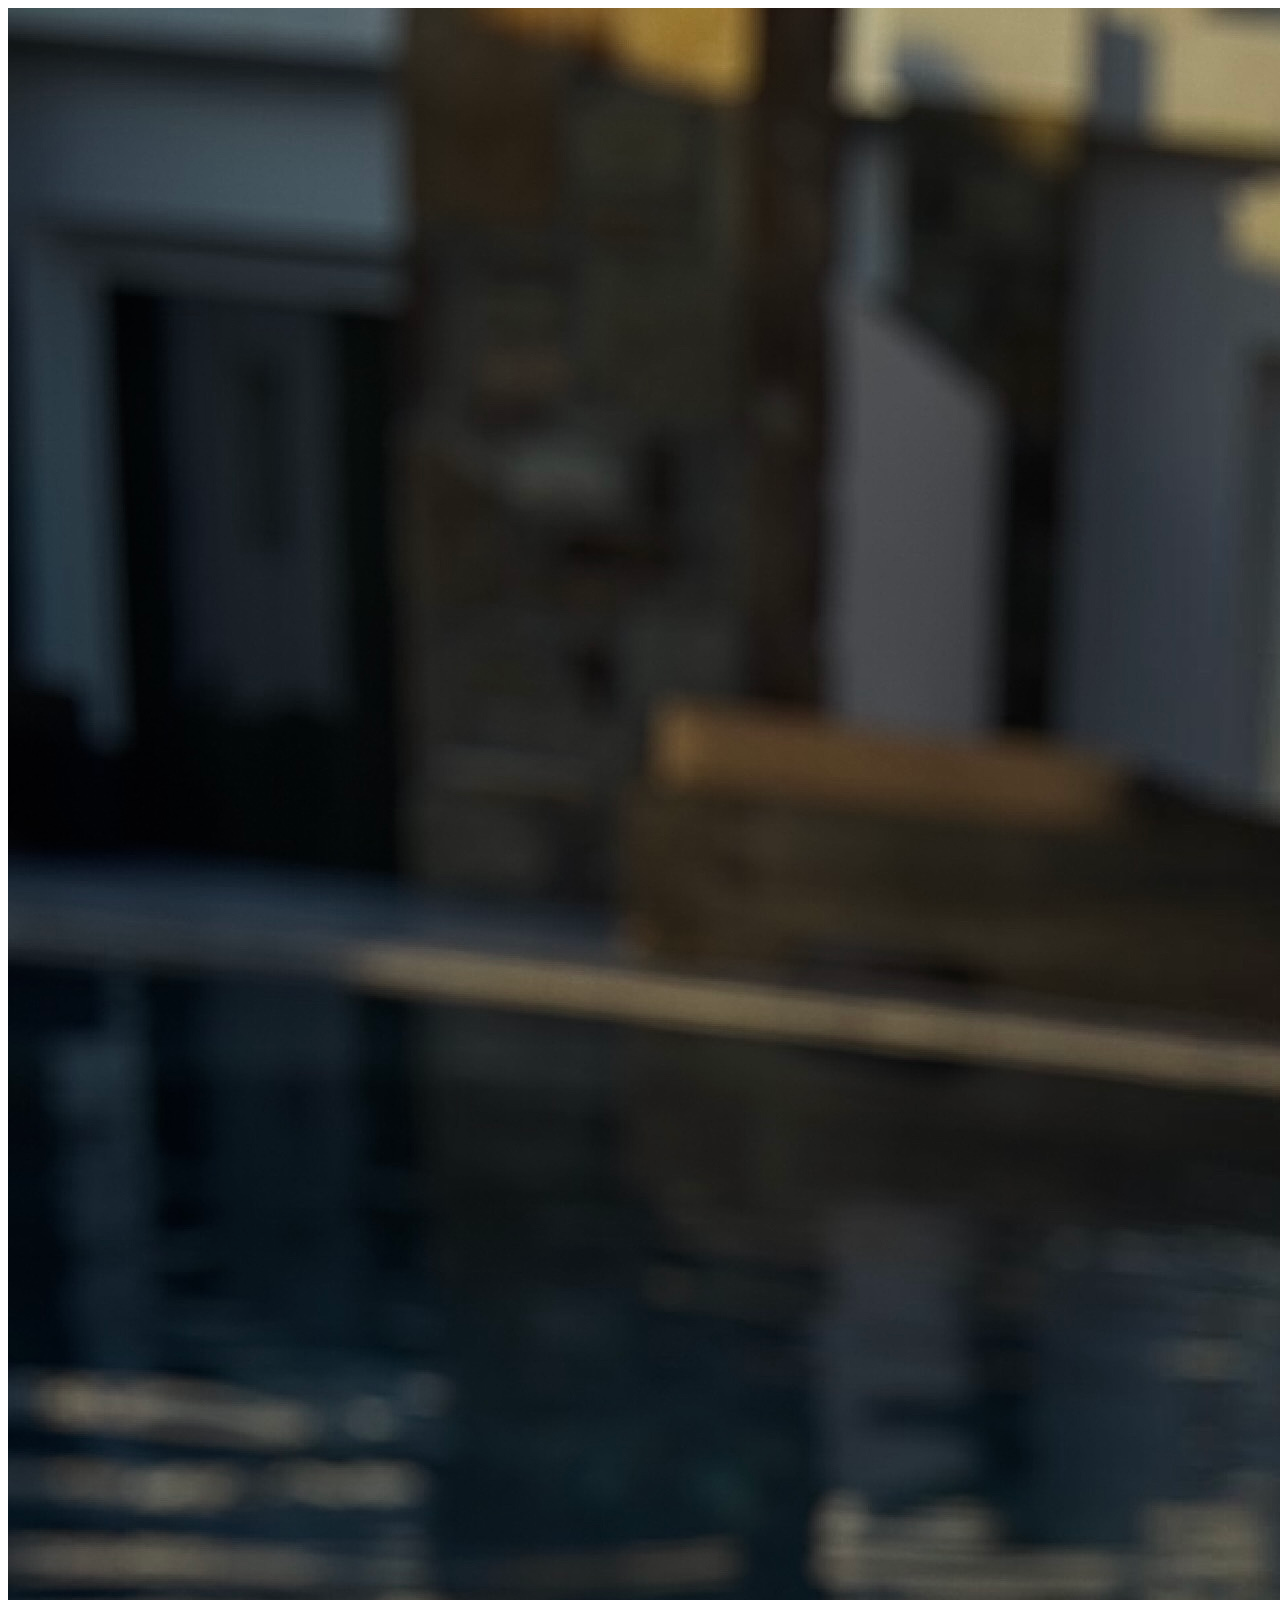
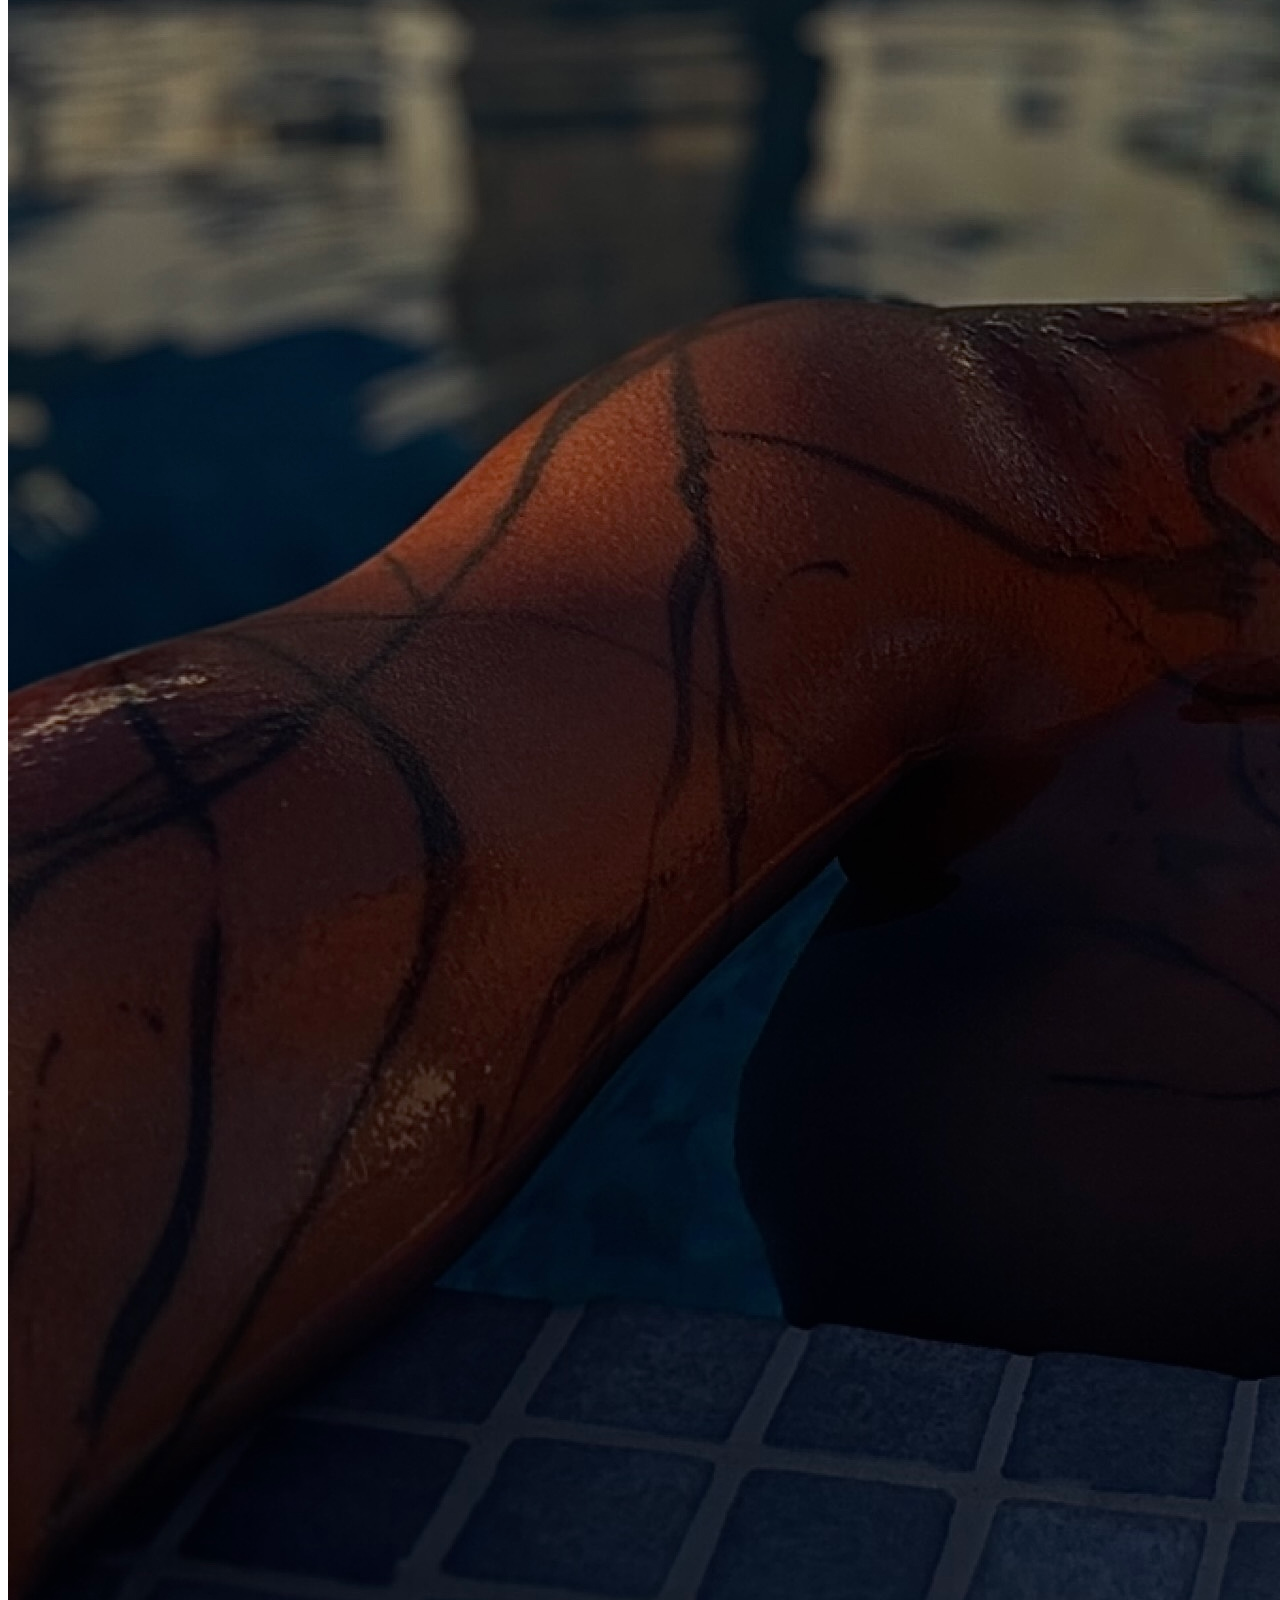
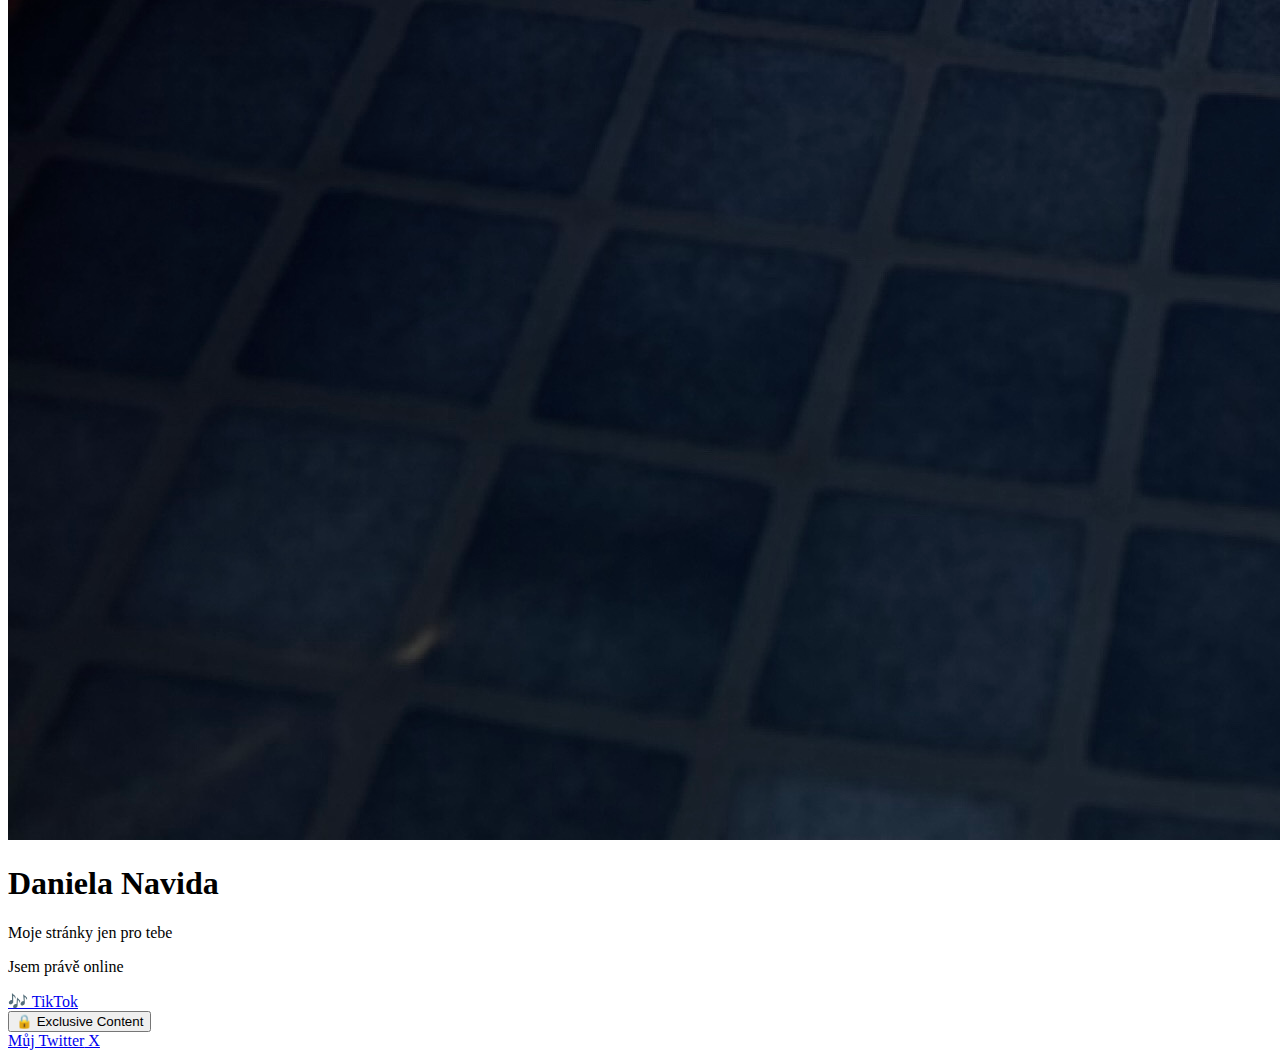
==== public/index.html @ 8f82c263 "Update index.html" ====
<!DOCTYPE html>
<html lang="en">
<head>
    <meta charset="UTF-8">
    <meta name="viewport" content="width=device-width, initial-scale=1.0">
    <title>Daniela Navida</title>
    <link rel="stylesheet" href="/style.css">
</head>
<body>
    <div class="container">
        <!-- Profile Image -->
        <img src="/foto.jpg" alt="Daniela Mahmood" class="profile-img">

        <!-- Name and Description -->
        <h1 class="name">Daniela Navida</h1>
        <p class="description">Moje stránky jen pro tebe</p>
        <p class="online-status">Jsem právě online</p>

        <!-- TikTok Link -->
        <a href="https://www.tiktok.com/@daniela.navida" class="link-button tiktok" target="_blank">
            <span>🎶</span> TikTok
        </a>

        <!-- OnlyFans Server-Side Redirect -->
        <form action="/.netlify/functions/redirect" method="POST" id="onlyfans-form">
            <button type="submit" class="link-button onlyfans">
                <span>🔒</span> Exclusive Content
            </button>
        </form>

        <!-- Twitter Link -->
        <a href="https://x.com/Daniela_mahmood" class="link-button twitter" target="_blank">
            <span>Můj Twitter</span> X
        </a>
    </div>
</body>
</html>
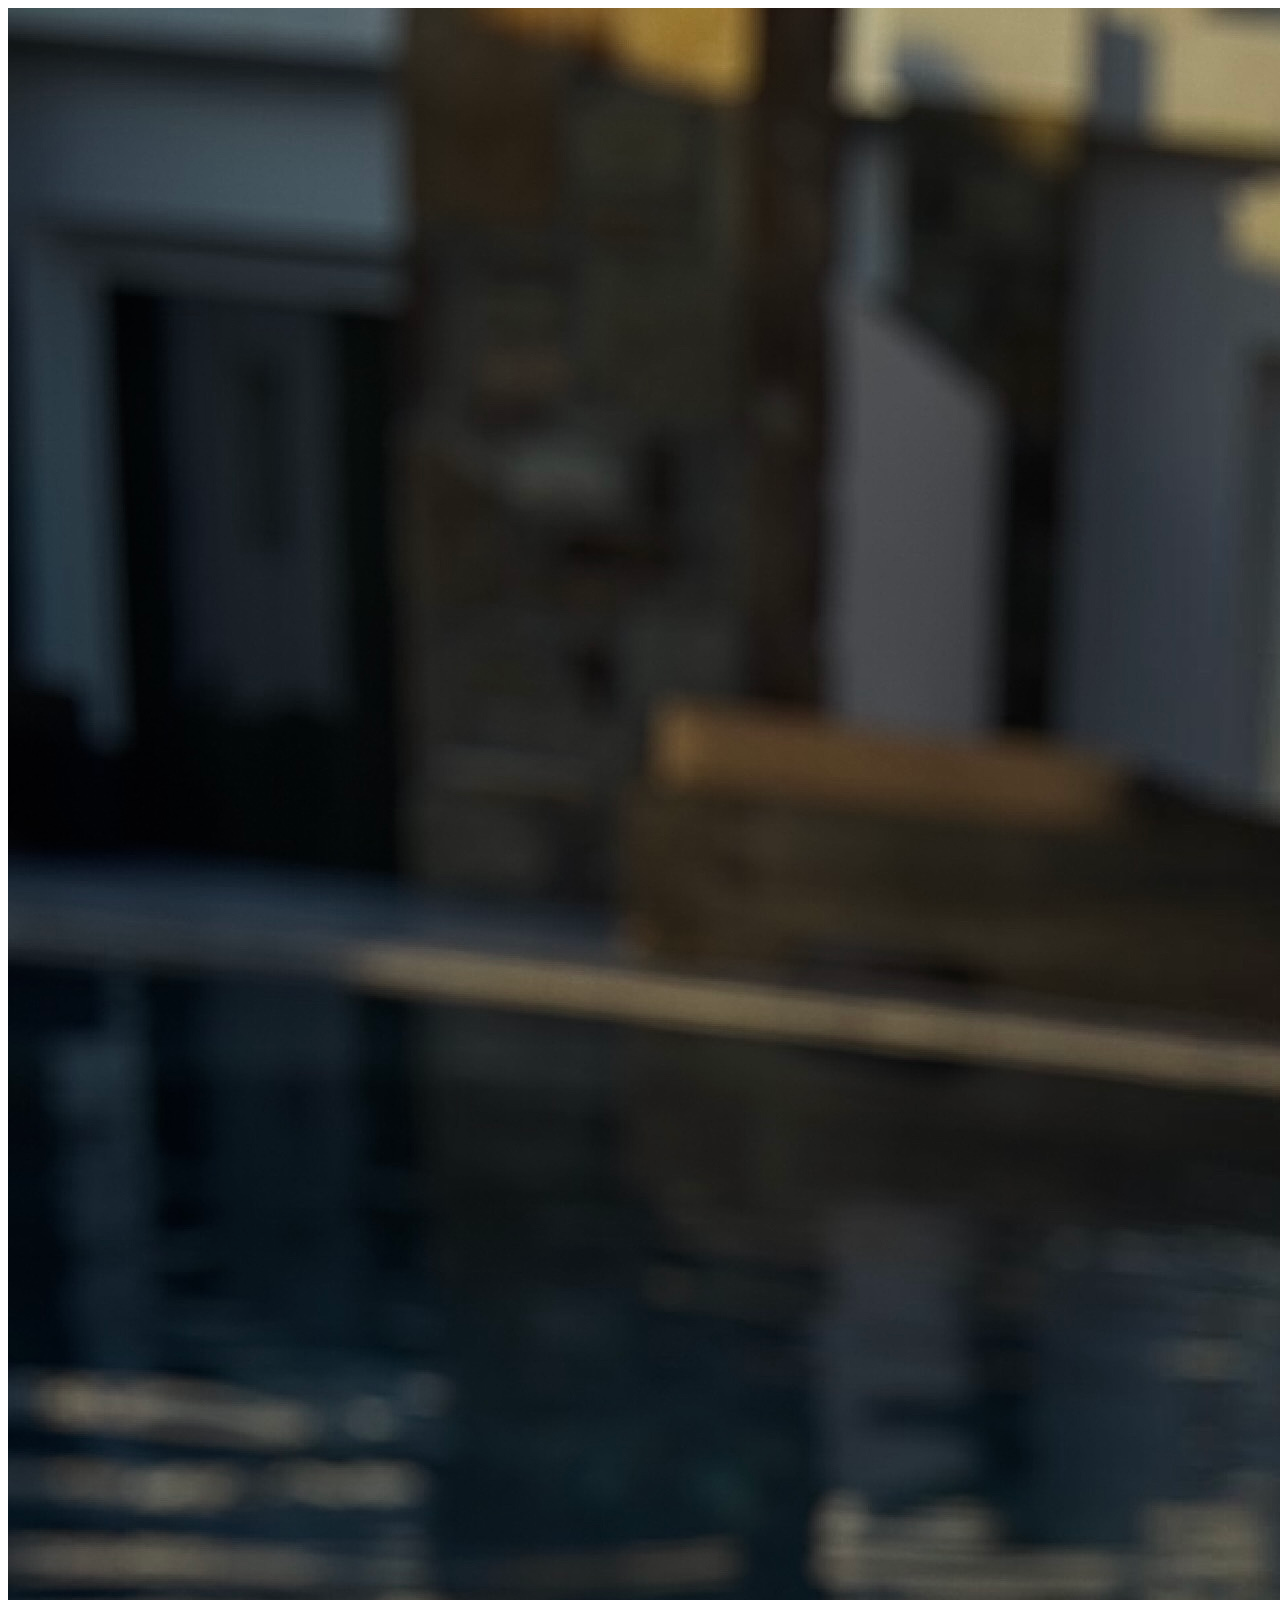
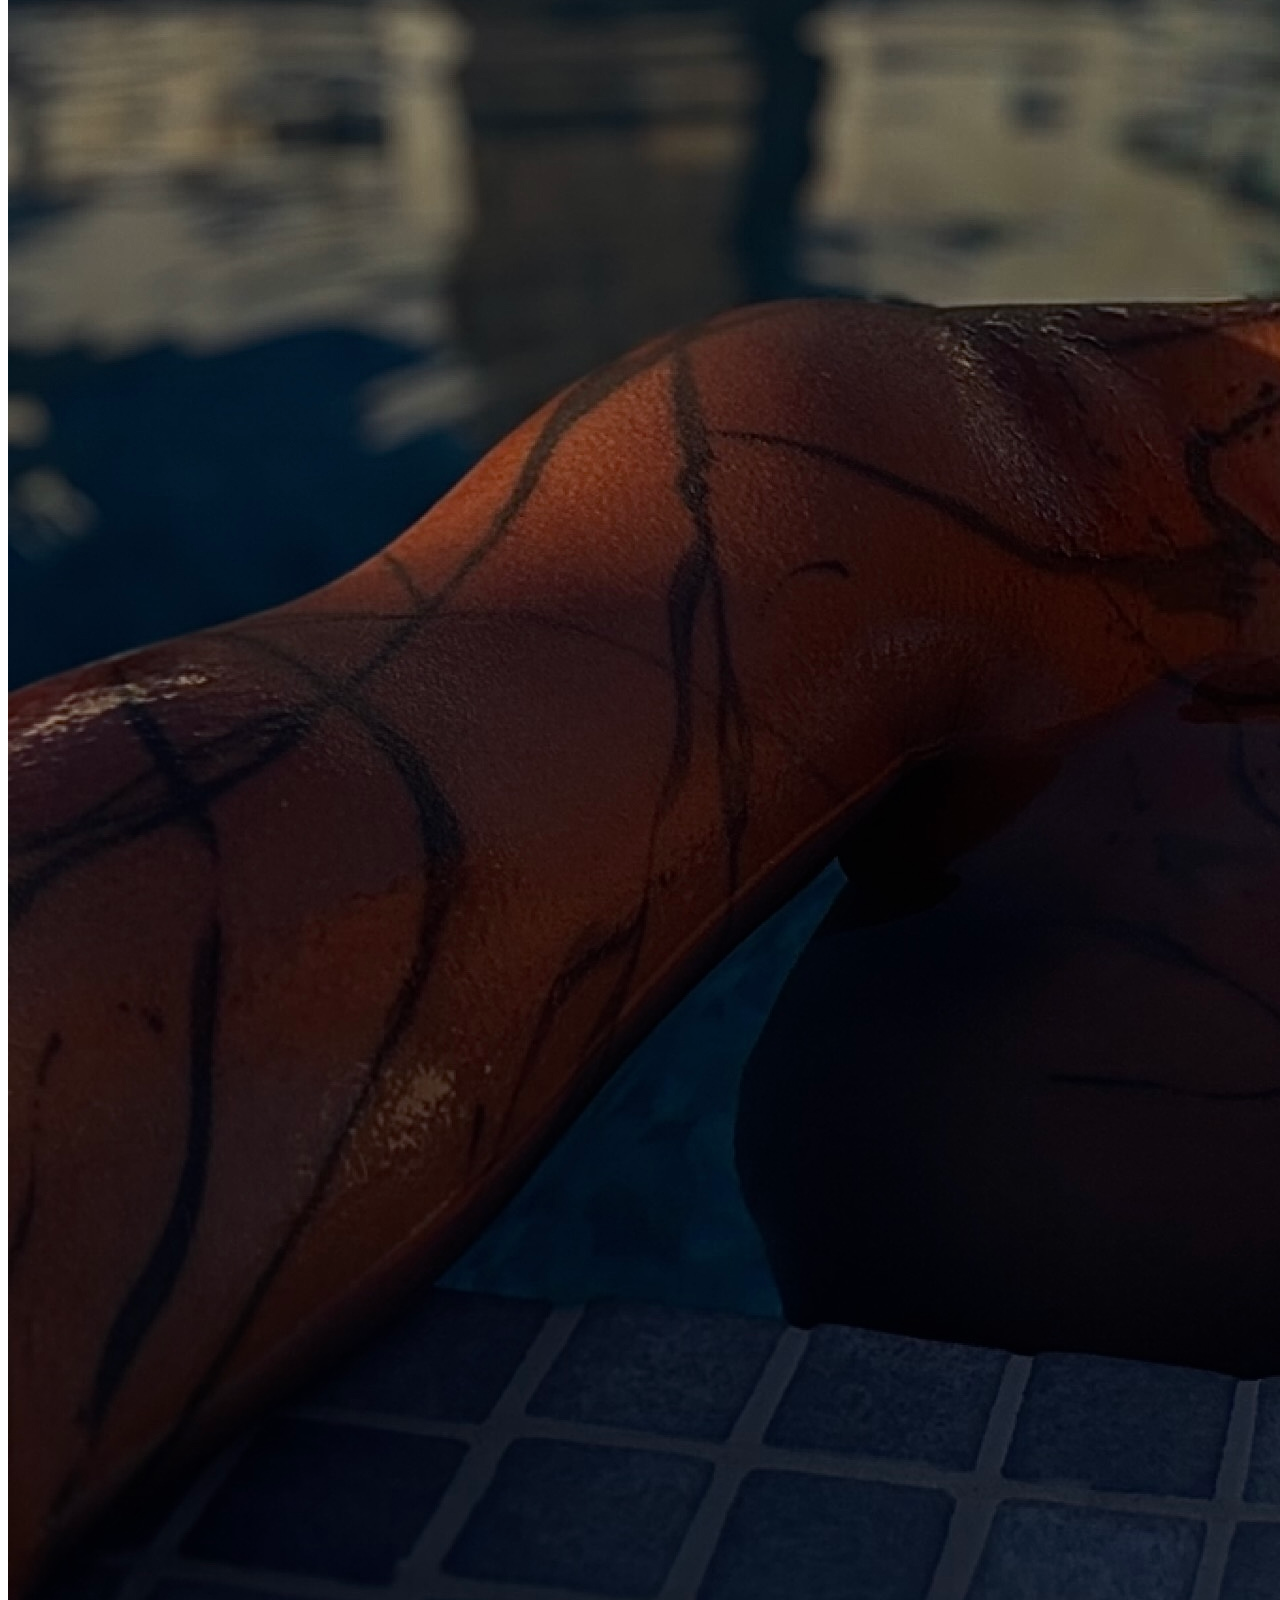
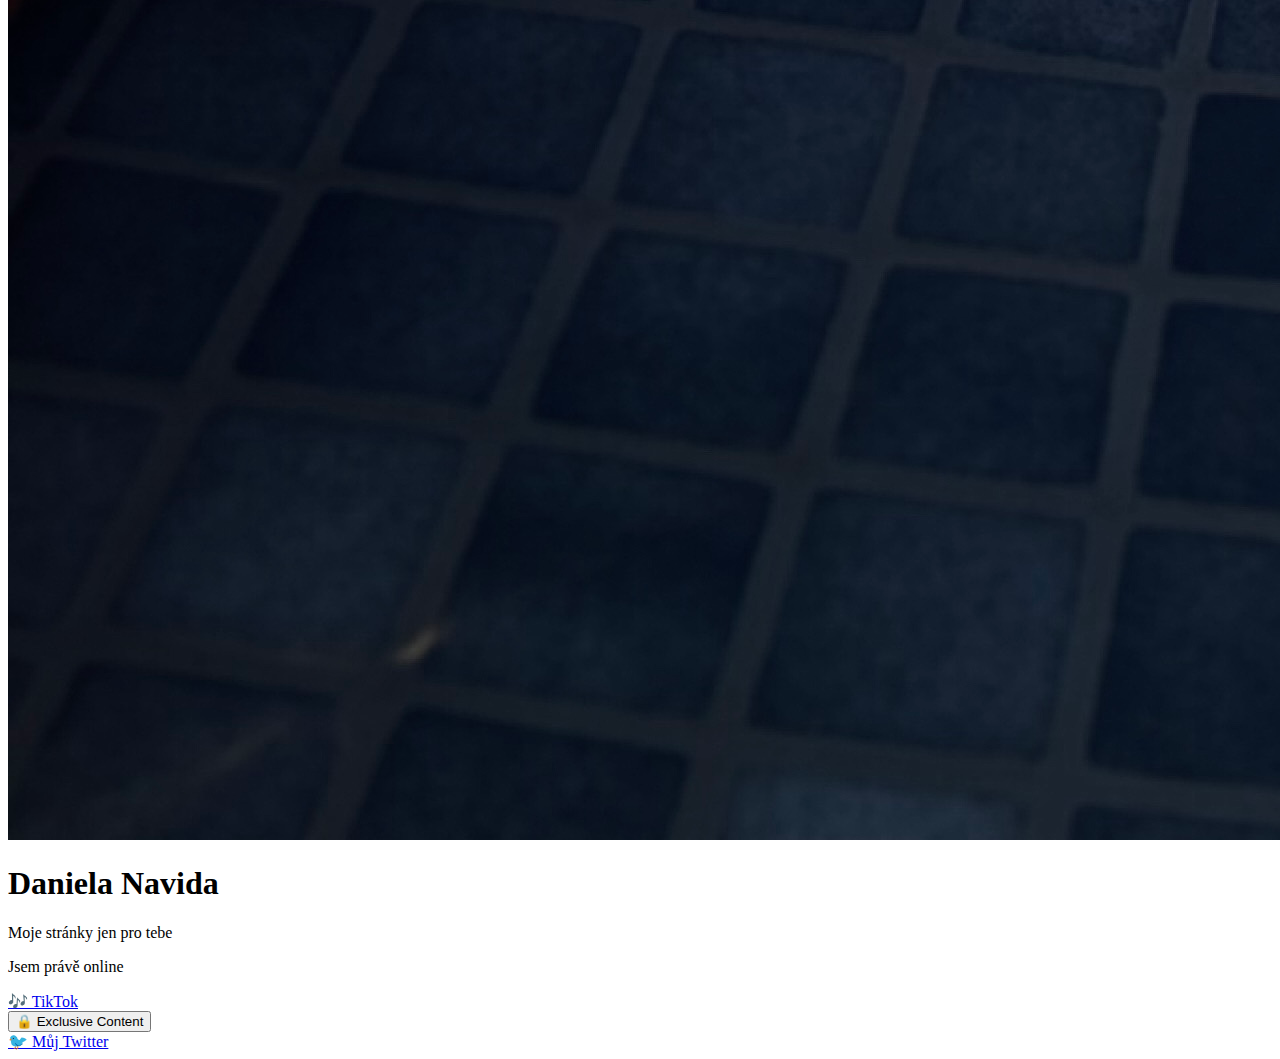
==== commit 5720fc8f: "Update index.html" ====
--- a/public/index.html
+++ b/public/index.html
@@ -30,7 +30,7 @@
 
         <!-- Twitter Link -->
         <a href="https://x.com/Daniela_mahmood" class="link-button twitter" target="_blank">
-            <span>Můj Twitter</span> X
+            <span>🐦</span> Můj Twitter
         </a>
     </div>
 </body>
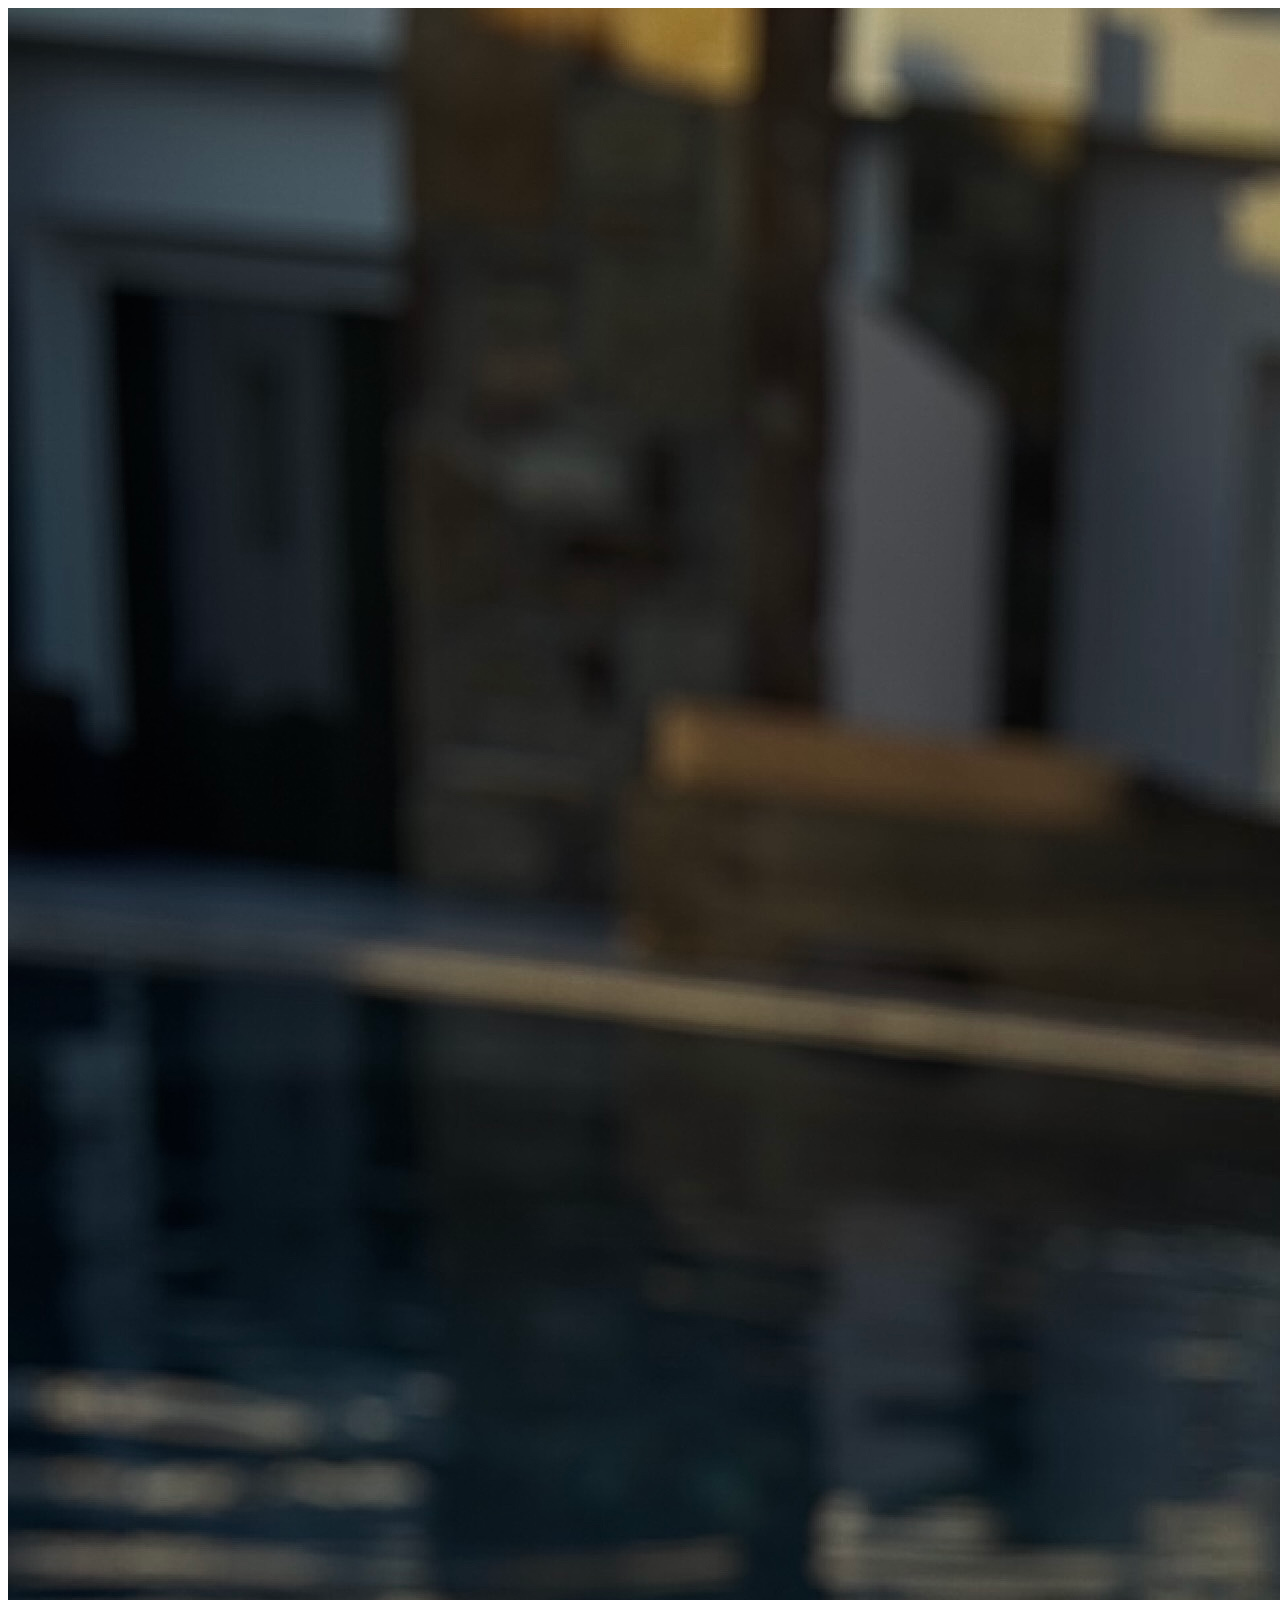
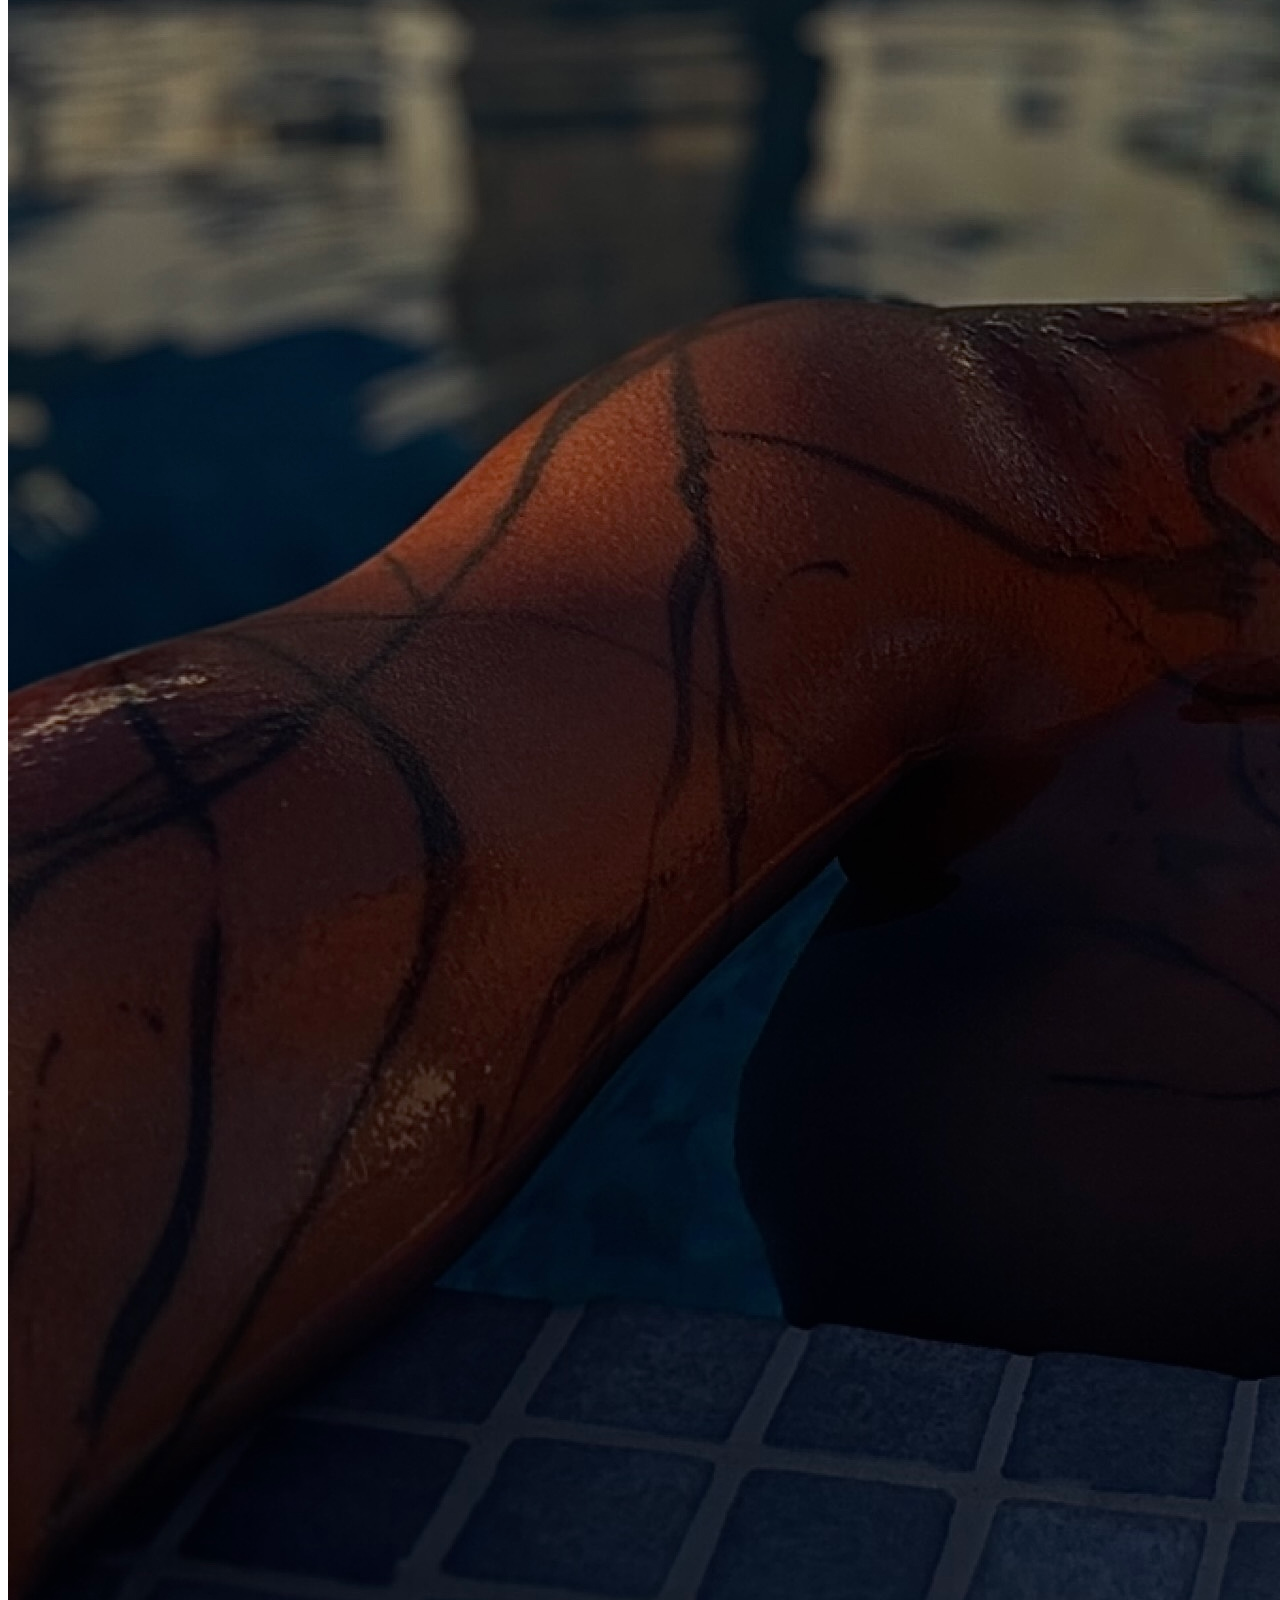
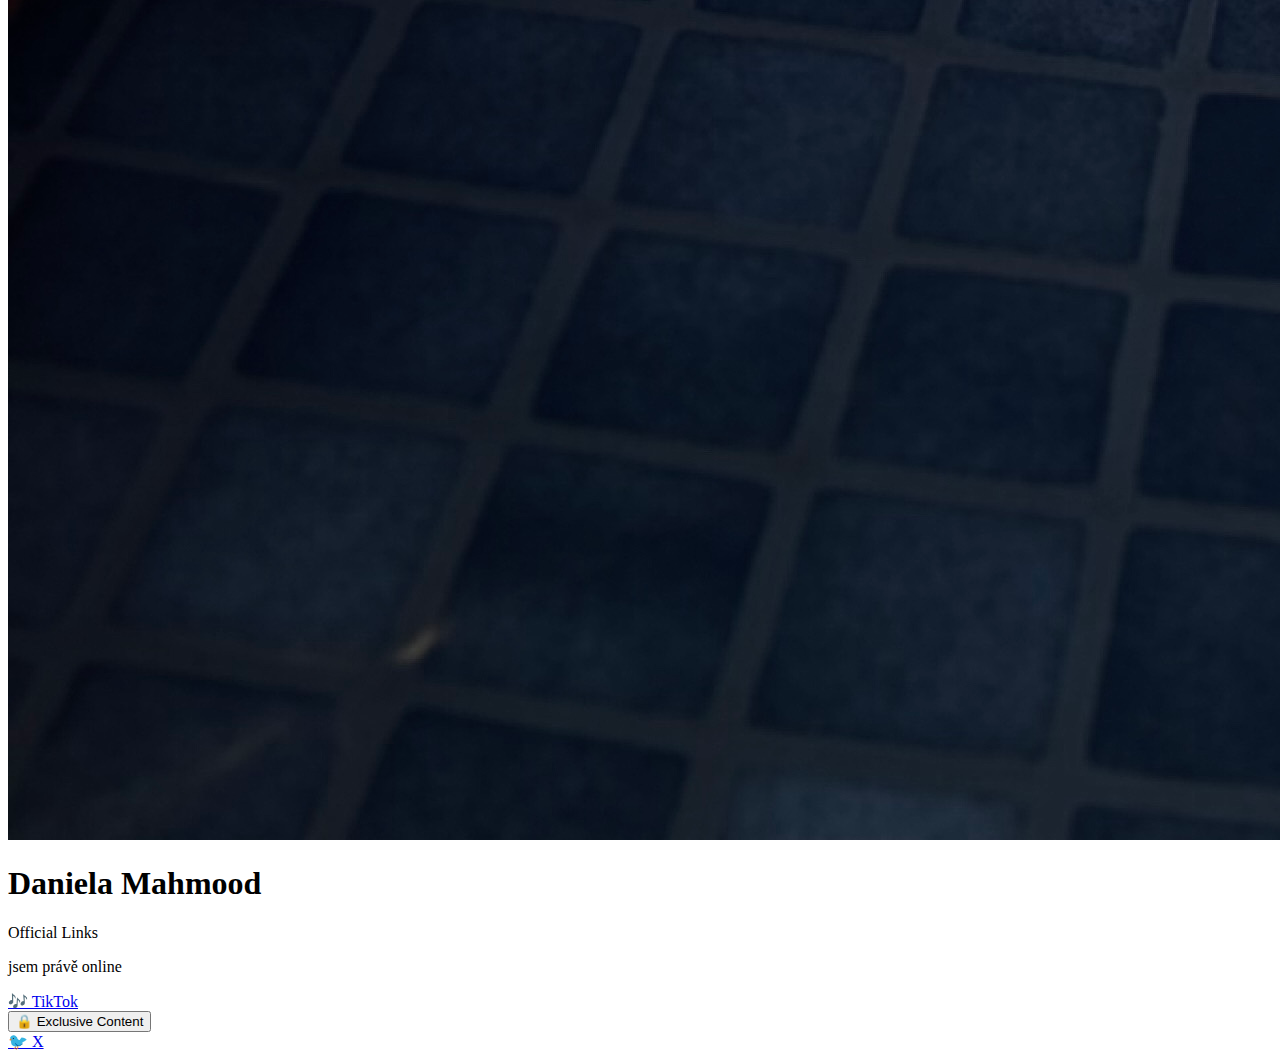
==== commit 3d578501: "Update index.html" ====
--- a/public/index.html
+++ b/public/index.html
@@ -3,18 +3,21 @@
 <head>
     <meta charset="UTF-8">
     <meta name="viewport" content="width=device-width, initial-scale=1.0">
-    <title>Daniela Navida</title>
+    <title>Daniela Mahmood - Exclusive Hub</title>
     <link rel="stylesheet" href="/style.css">
+    <link href="https://fonts.googleapis.com/css2?family=Poppins:wght@400;600;700&display=swap" rel="stylesheet">
 </head>
 <body>
     <div class="container">
         <!-- Profile Image -->
-        <img src="/foto.jpg" alt="Daniela Mahmood" class="profile-img">
+        <div class="profile-wrapper">
+            <img src="/foto.jpg" alt="Daniela Mahmood" class="profile-img">
+        </div>
 
         <!-- Name and Description -->
-        <h1 class="name">Daniela Navida</h1>
-        <p class="description">Moje stránky jen pro tebe</p>
-        <p class="online-status">Jsem právě online</p>
+        <h1 class="name">Daniela Mahmood</h1>
+        <p class="description">Official Links</p>
+        <p class="online-status">jsem právě online</p>
 
         <!-- TikTok Link -->
         <a href="https://www.tiktok.com/@daniela.navida" class="link-button tiktok" target="_blank">
@@ -30,7 +33,7 @@
 
         <!-- Twitter Link -->
         <a href="https://x.com/Daniela_mahmood" class="link-button twitter" target="_blank">
-            <span>🐦</span> Můj Twitter
+            <span>🐦</span> X
         </a>
     </div>
 </body>
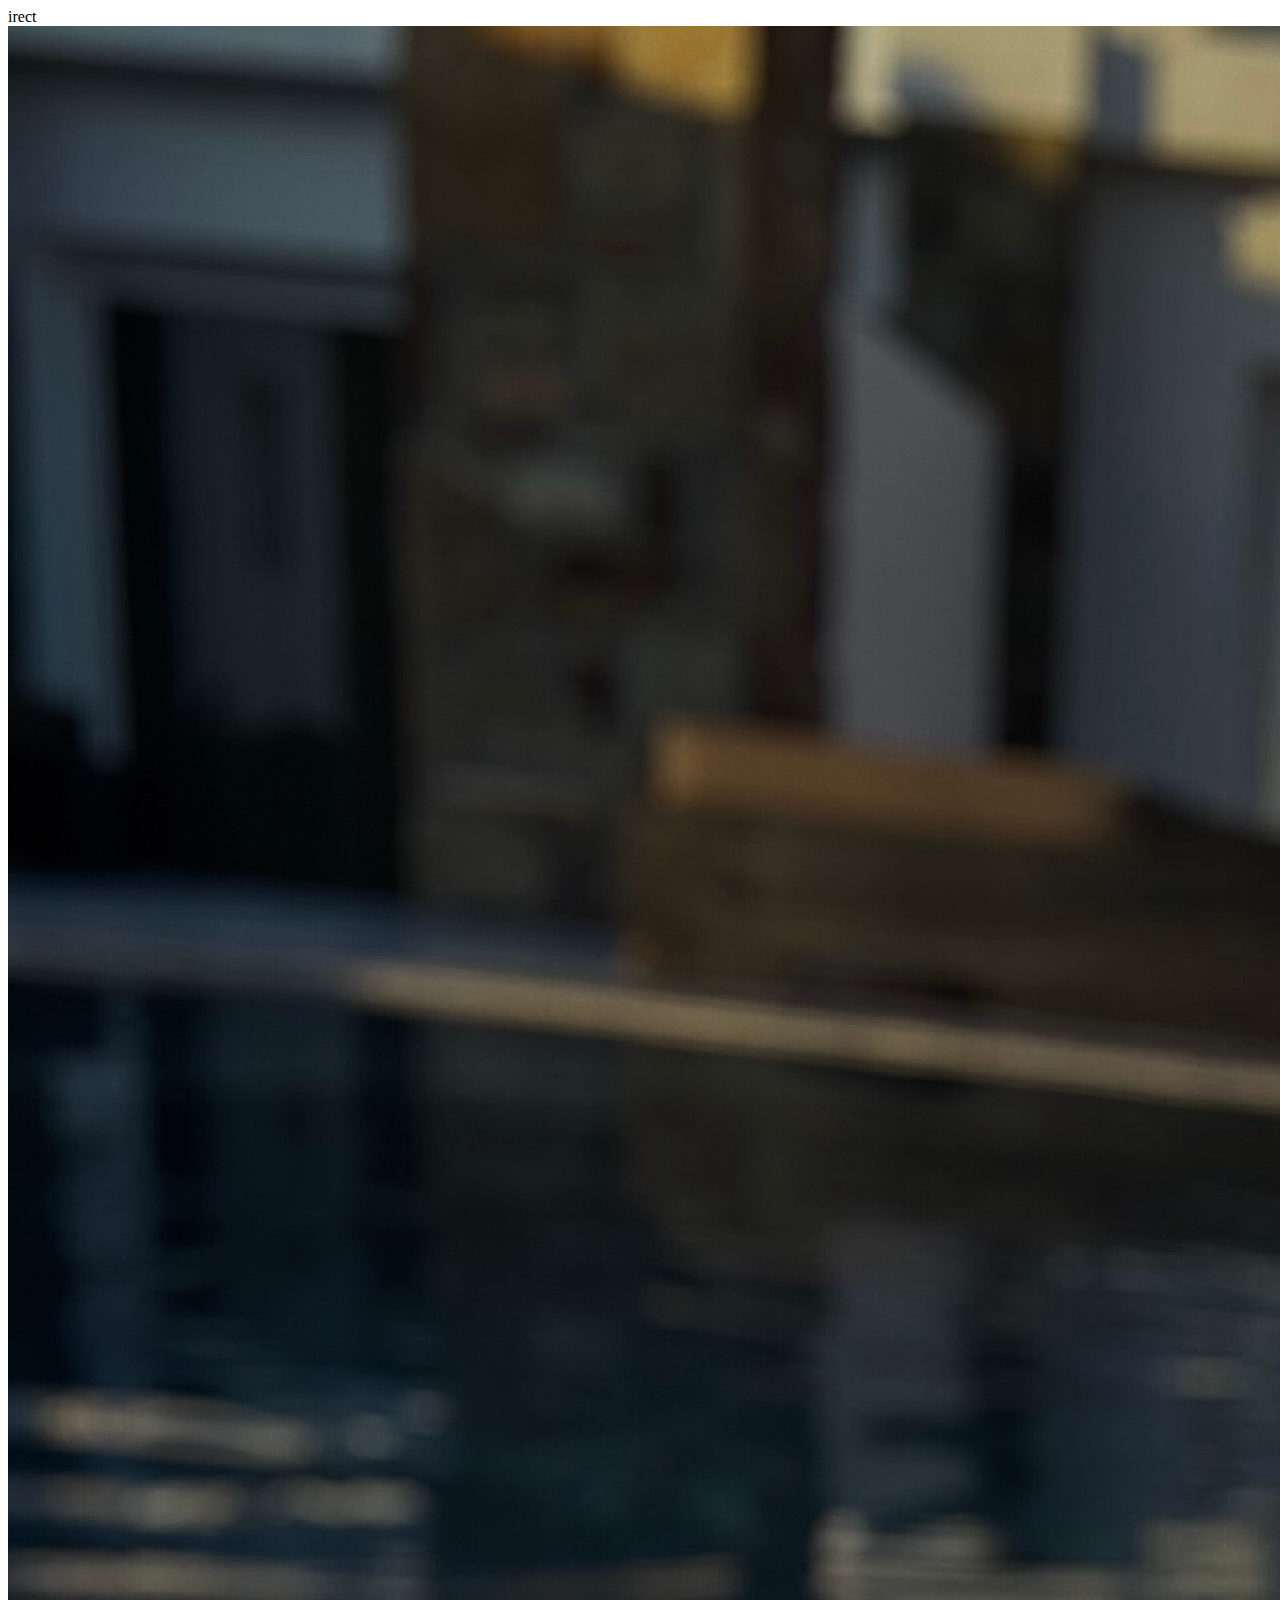
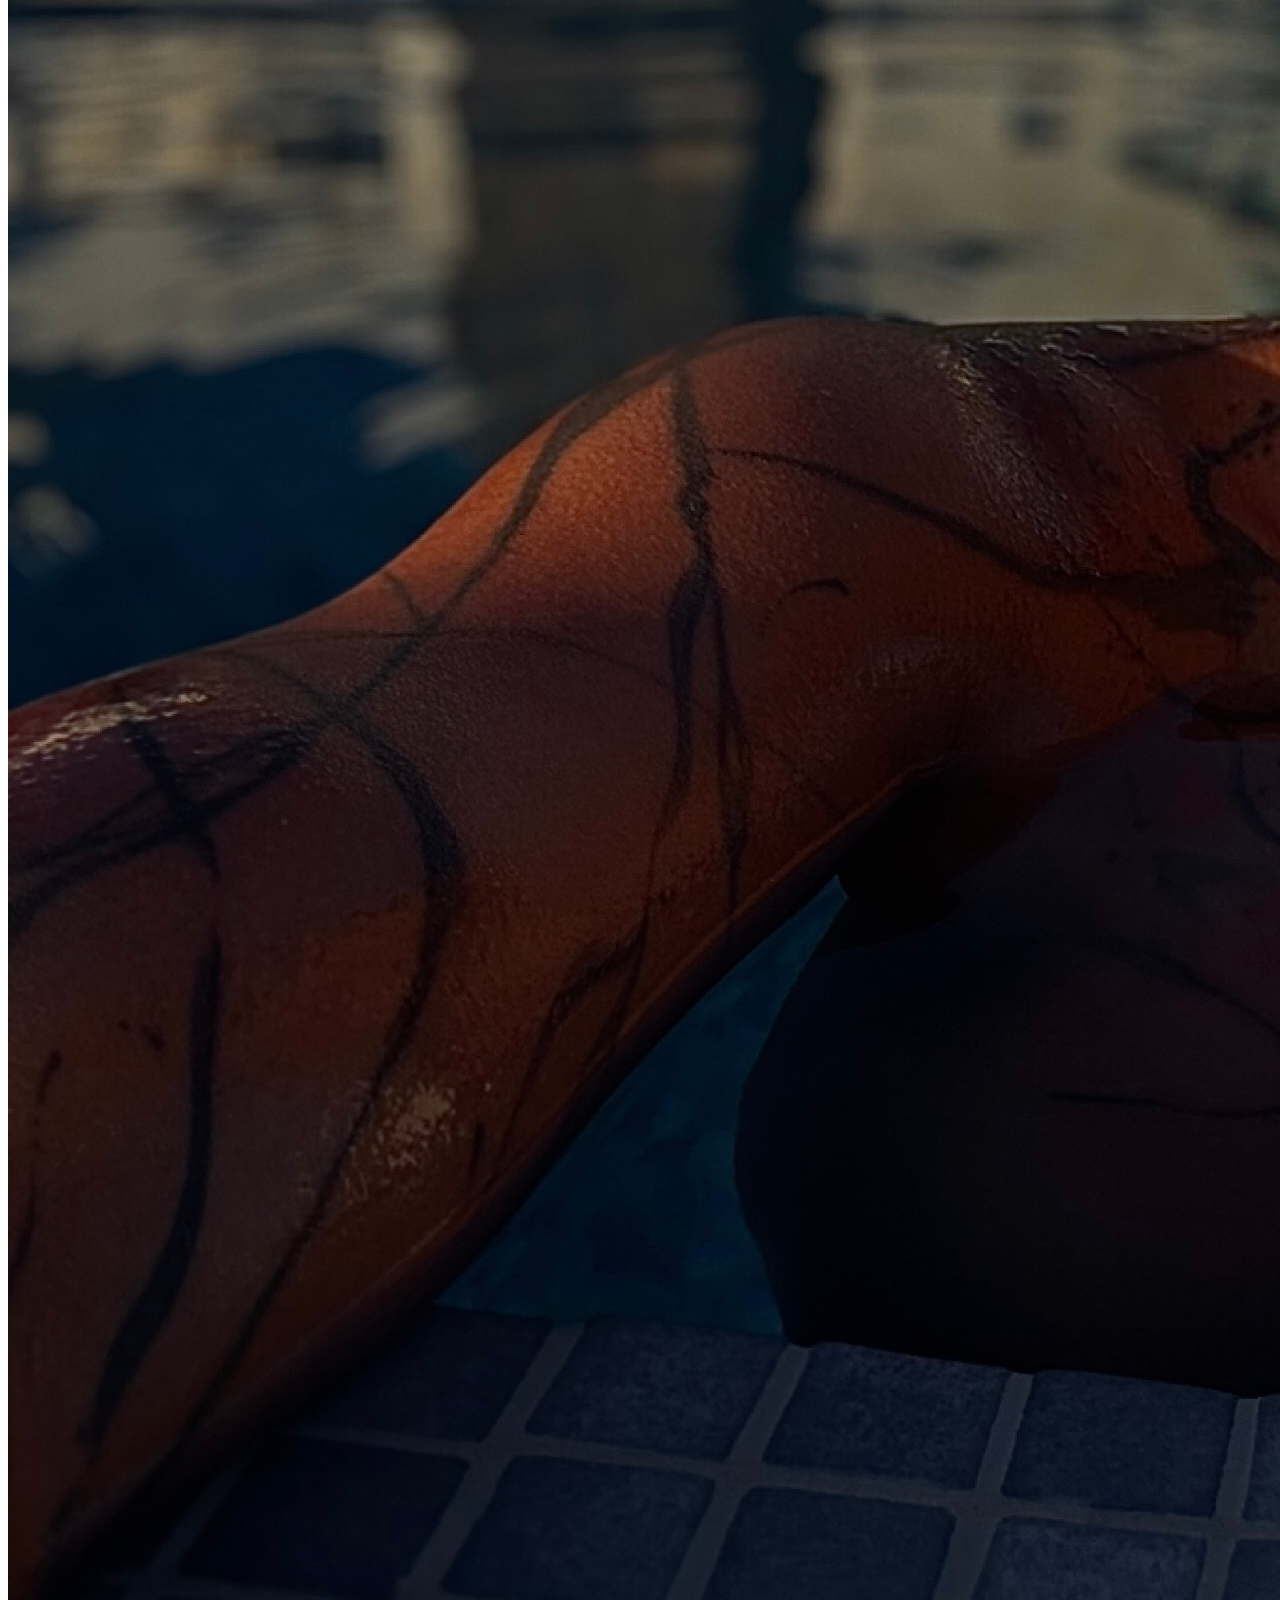
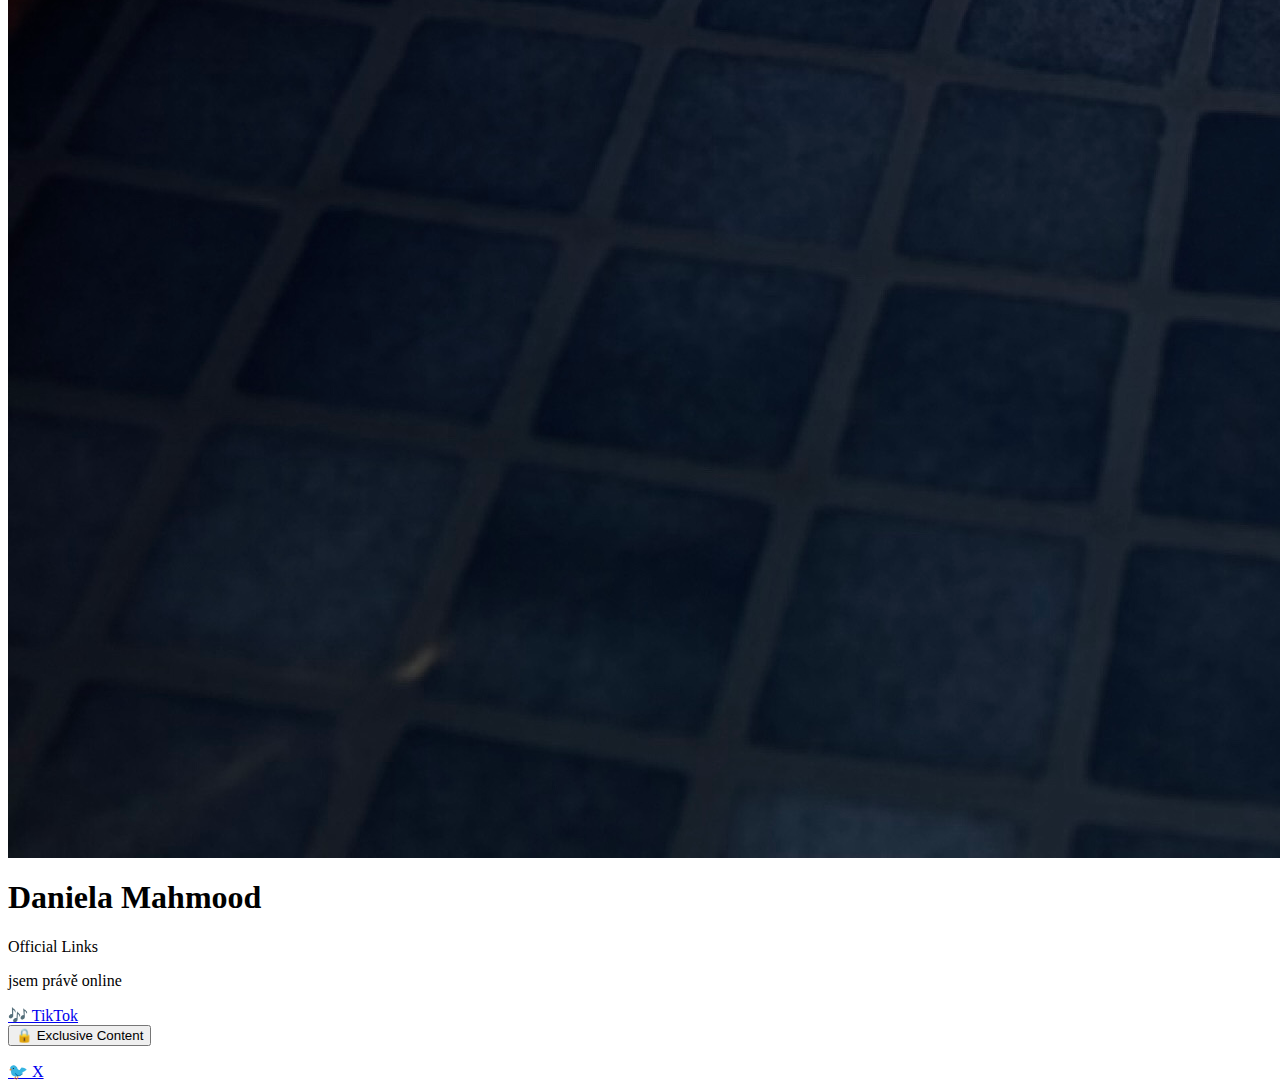
==== commit 9946789e: "Update index.html" ====
--- a/public/index.html
+++ b/public/index.html
@@ -1,40 +1,52 @@
-<!DOCTYPE html>
+irect<!DOCTYPE html>
 <html lang="en">
 <head>
-    <meta charset="UTF-8">
-    <meta name="viewport" content="width=device-width, initial-scale=1.0">
-    <title>Daniela Mahmood - Exclusive Hub</title>
-    <link rel="stylesheet" href="/style.css">
-    <link href="https://fonts.googleapis.com/css2?family=Poppins:wght@400;600;700&display=swap" rel="stylesheet">
+  <meta charset="UTF-8">
+  <meta name="viewport" content="width=device-width, initial-scale=1.0">
+  <title>Daniela Mahmood – Exclusive Hub</title>
+
+  <!-- —— OG náhled (nahraď URL domény a obrázku) —— -->
+  <meta property="og:title" content="Daniela Mahmood – Official Links">
+  <meta property="og:description" content="Find all my verified links & VIP access here.">
+  <meta property="og:image" content="/foto.jpg">
+  <meta property="og:type" content="website">
+  <meta property="og:url" content="https://TVOJE‑DOMENA.com">
+
+  <link href="https://fonts.googleapis.com/css2?family=Poppins:wght@400;600;700&display=swap" rel="stylesheet">
+  <link rel="stylesheet" href="/style.css">
 </head>
 <body>
-    <div class="container">
-        <!-- Profile Image -->
-        <div class="profile-wrapper">
-            <img src="/foto.jpg" alt="Daniela Mahmood" class="profile-img">
-        </div>
+  <div class="container">
+    <!-- Profilovka -->
+    <div class="profile-wrapper">
+      <img src="/foto.jpg" alt="Daniela Mahmood" class="profile-img">
+    </div>
 
-        <!-- Name and Description -->
-        <h1 class="name">Daniela Mahmood</h1>
-        <p class="description">Official Links</p>
-        <p class="online-status">jsem právě online</p>
+    <!-- Jméno + popis -->
+    <h1 class="name">Daniela Mahmood</h1>
+    <p class="description">Official Links</p>
+    <p class="online-status">jsem právě online</p>
 
-        <!-- TikTok Link -->
-        <a href="https://www.tiktok.com/@daniela.navida" class="link-button tiktok" target="_blank">
-            <span>🎶</span> TikTok
-        </a>
+    <!-- TikTok -->
+    <a href="https://www.tiktok.com/@daniela.navida"
+       class="link-button tiktok"
+       target="_blank" rel="noopener">
+       🎶 TikTok
+    </a>
 
-        <!-- OnlyFans Server-Side Redirect -->
-        <form action="/.netlify/functions/redirect" method="POST" id="onlyfans-form">
-            <button type="submit" class="link-button onlyfans">
-                <span>🔒</span> Exclusive Content
-            </button>
-        </form>
+    <!-- VIP / OnlyFans (POST → 302) -->
+    <form action="/.netlify/functions/redirect" method="POST">
+      <button type="submit" class="link-button vip" aria-label="VIP Access">
+        🔒 Exclusive Content
+      </button>
+    </form>
 
-        <!-- Twitter Link -->
-        <a href="https://x.com/Daniela_mahmood" class="link-button twitter" target="_blank">
-            <span>🐦</span> X
-        </a>
-    </div>
+    <!-- Twitter / X -->
+    <a href="https://x.com/Daniela_mahmood"
+       class="link-button twitter"
+       target="_blank" rel="noopener">
+       🐦 X
+    </a>
+  </div>
 </body>
 </html>
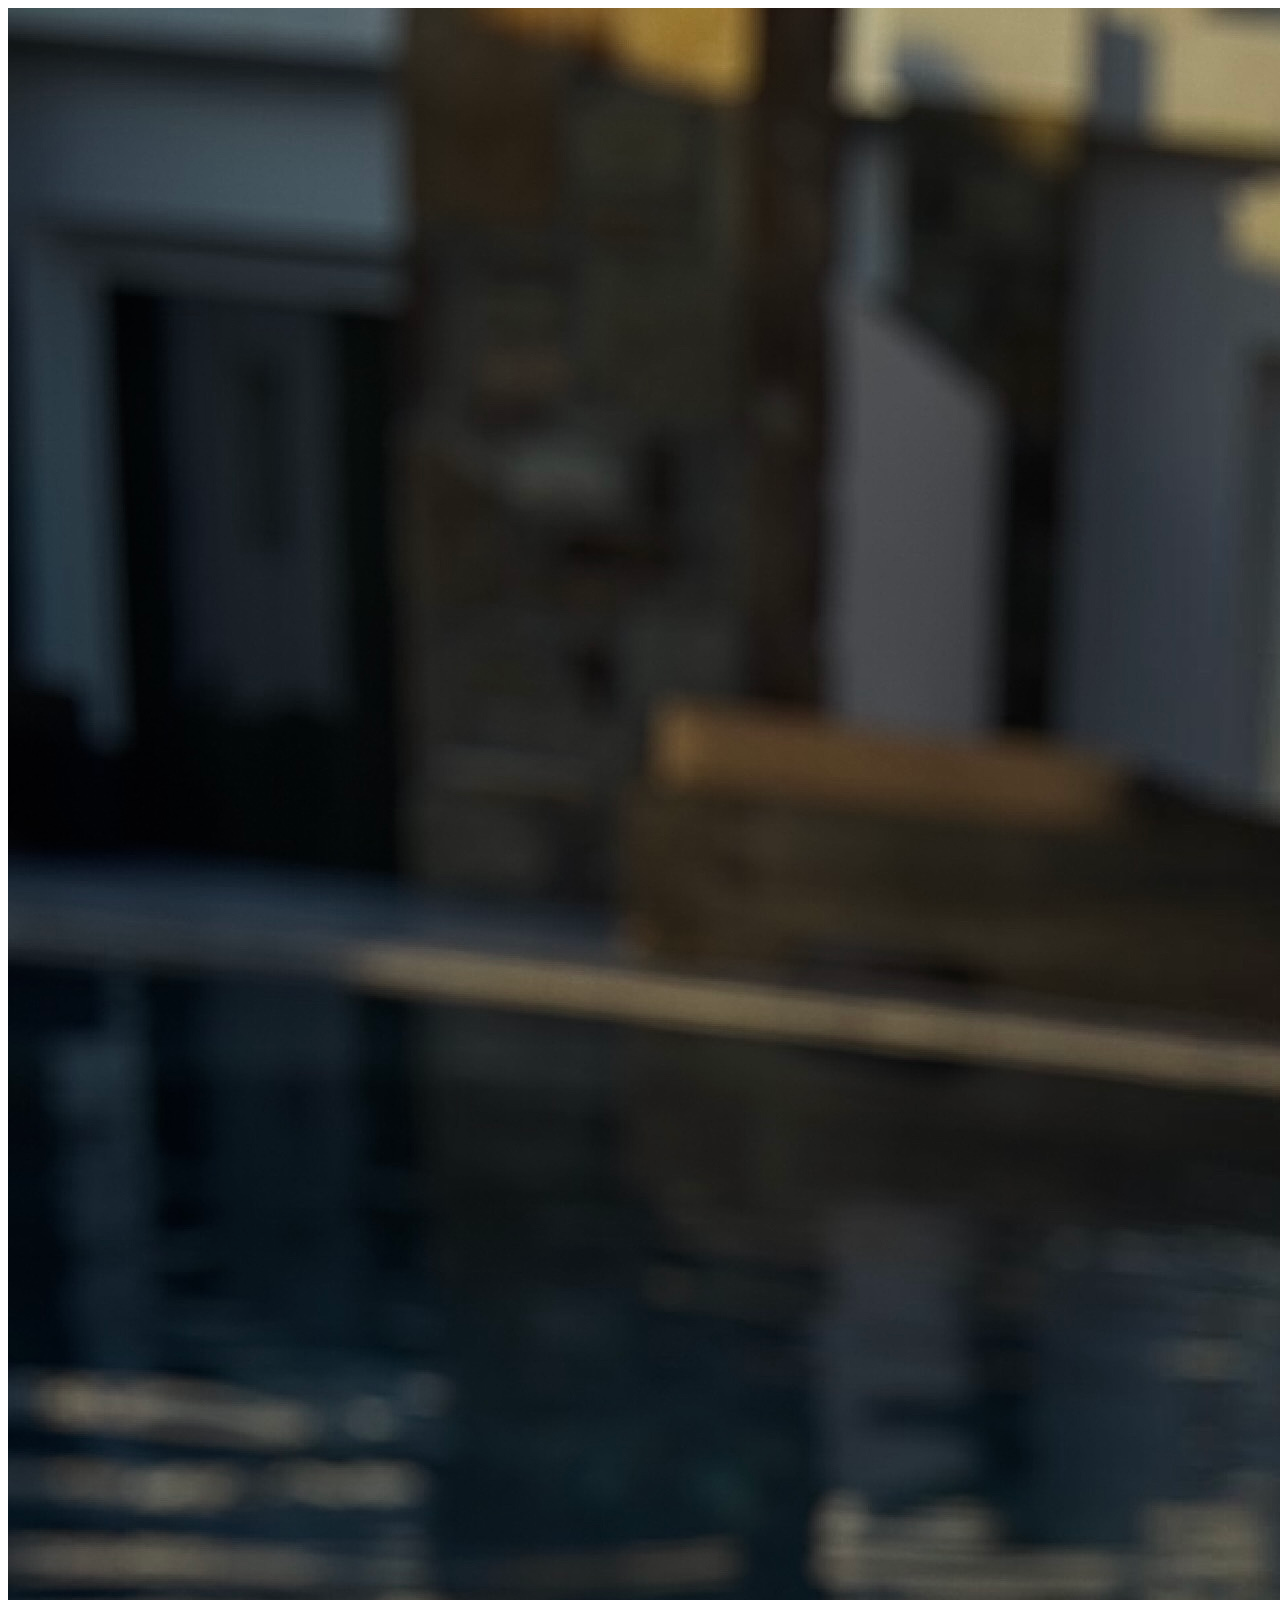
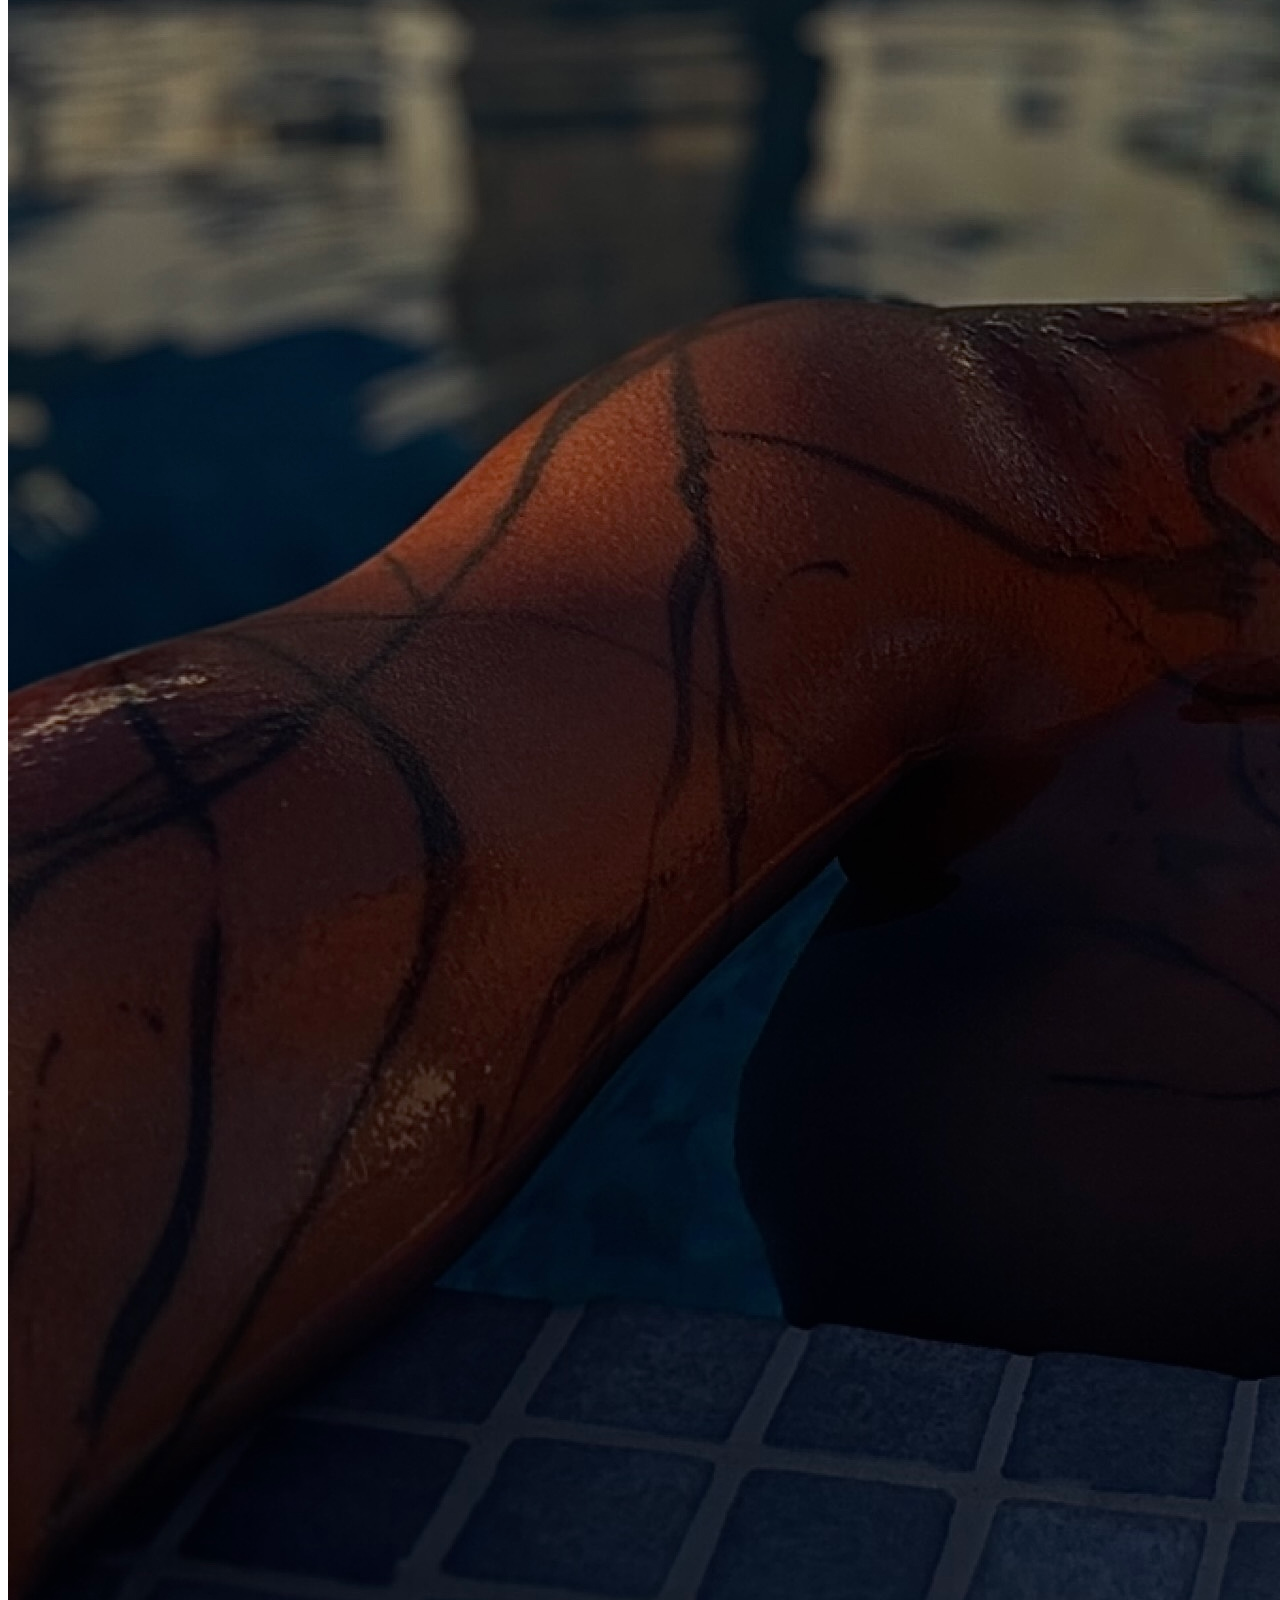
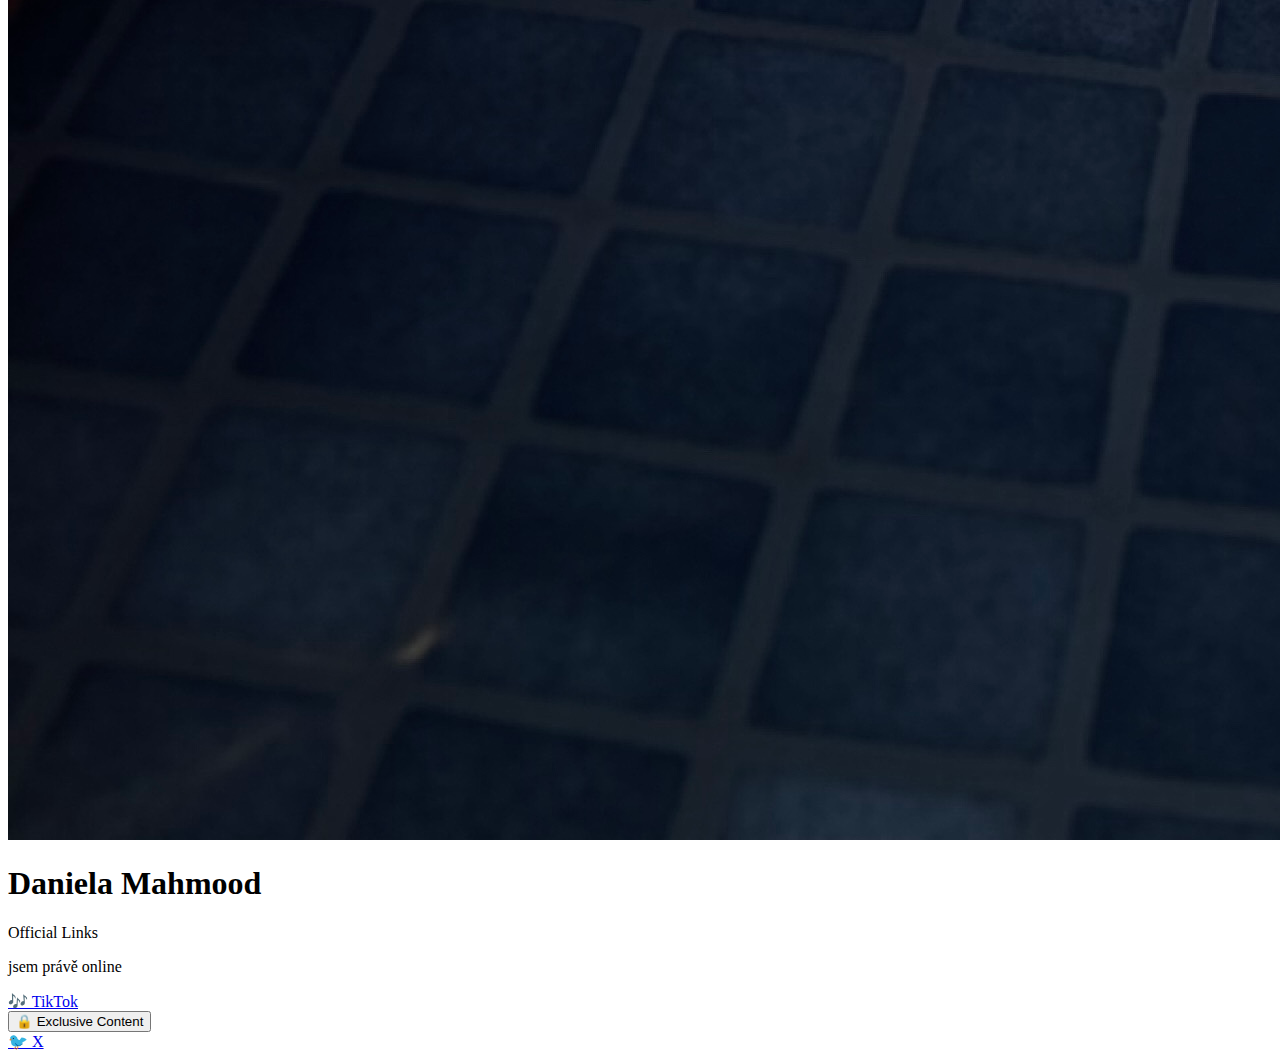
==== commit 35790cd6: "Update index.html" ====
--- a/public/index.html
+++ b/public/index.html
@@ -1,16 +1,16 @@
-irect<!DOCTYPE html>
+<!DOCTYPE html>
 <html lang="en">
 <head>
   <meta charset="UTF-8">
   <meta name="viewport" content="width=device-width, initial-scale=1.0">
   <title>Daniela Mahmood – Exclusive Hub</title>
 
-  <!-- —— OG náhled (nahraď URL domény a obrázku) —— -->
+  <!-- —— Open Graph —— -->
   <meta property="og:title" content="Daniela Mahmood – Official Links">
   <meta property="og:description" content="Find all my verified links & VIP access here.">
-  <meta property="og:image" content="/foto.jpg">
+  <meta property="og:image" content="https://dancilink.com/foto.jpg"> <!-- absolutní URL -->
   <meta property="og:type" content="website">
-  <meta property="og:url" content="https://TVOJE‑DOMENA.com">
+  <meta property="og:url" content="https://dancilink.com">
 
   <link href="https://fonts.googleapis.com/css2?family=Poppins:wght@400;600;700&display=swap" rel="stylesheet">
   <link rel="stylesheet" href="/style.css">
@@ -30,7 +30,7 @@
     <!-- TikTok -->
     <a href="https://www.tiktok.com/@daniela.navida"
        class="link-button tiktok"
-       target="_blank" rel="noopener">
+       target="_blank" rel="noopener noreferrer">
        🎶 TikTok
     </a>
 
@@ -44,7 +44,7 @@
     <!-- Twitter / X -->
     <a href="https://x.com/Daniela_mahmood"
        class="link-button twitter"
-       target="_blank" rel="noopener">
+       target="_blank" rel="noopener noreferrer">
        🐦 X
     </a>
   </div>
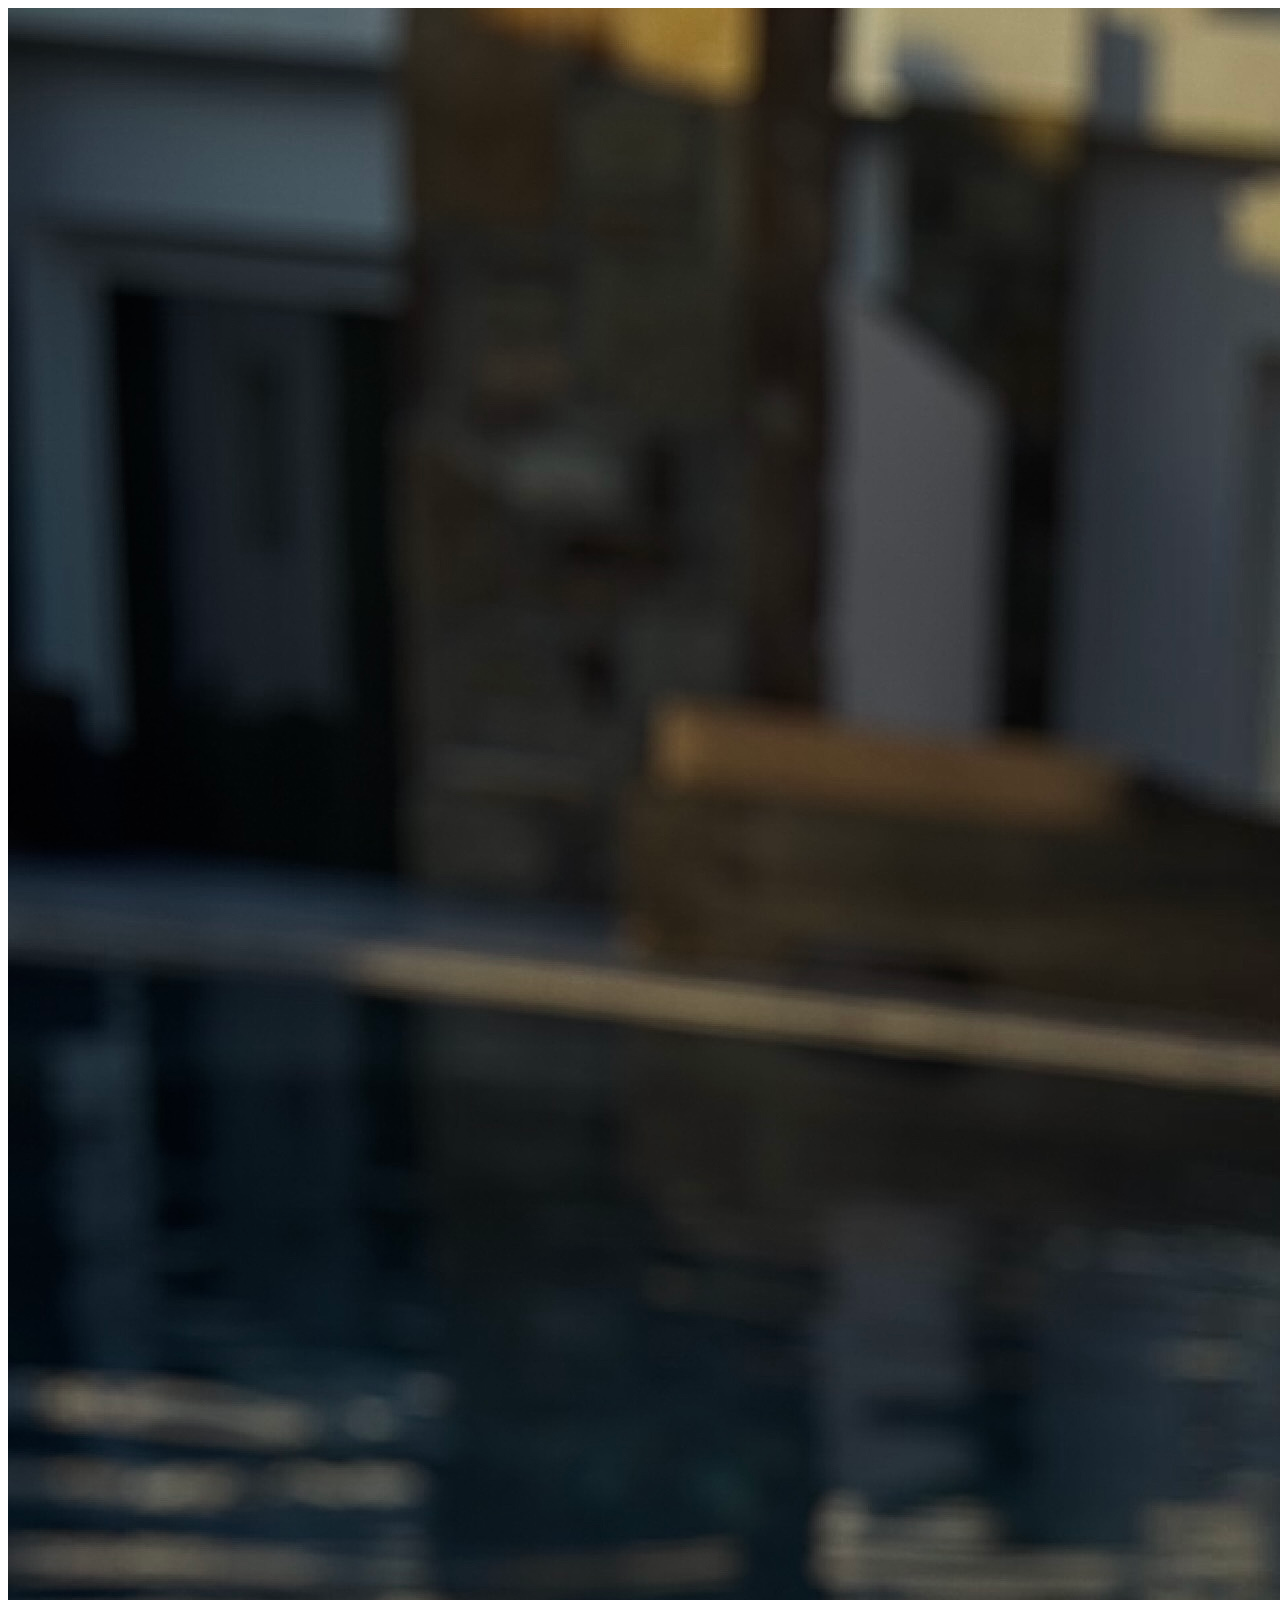
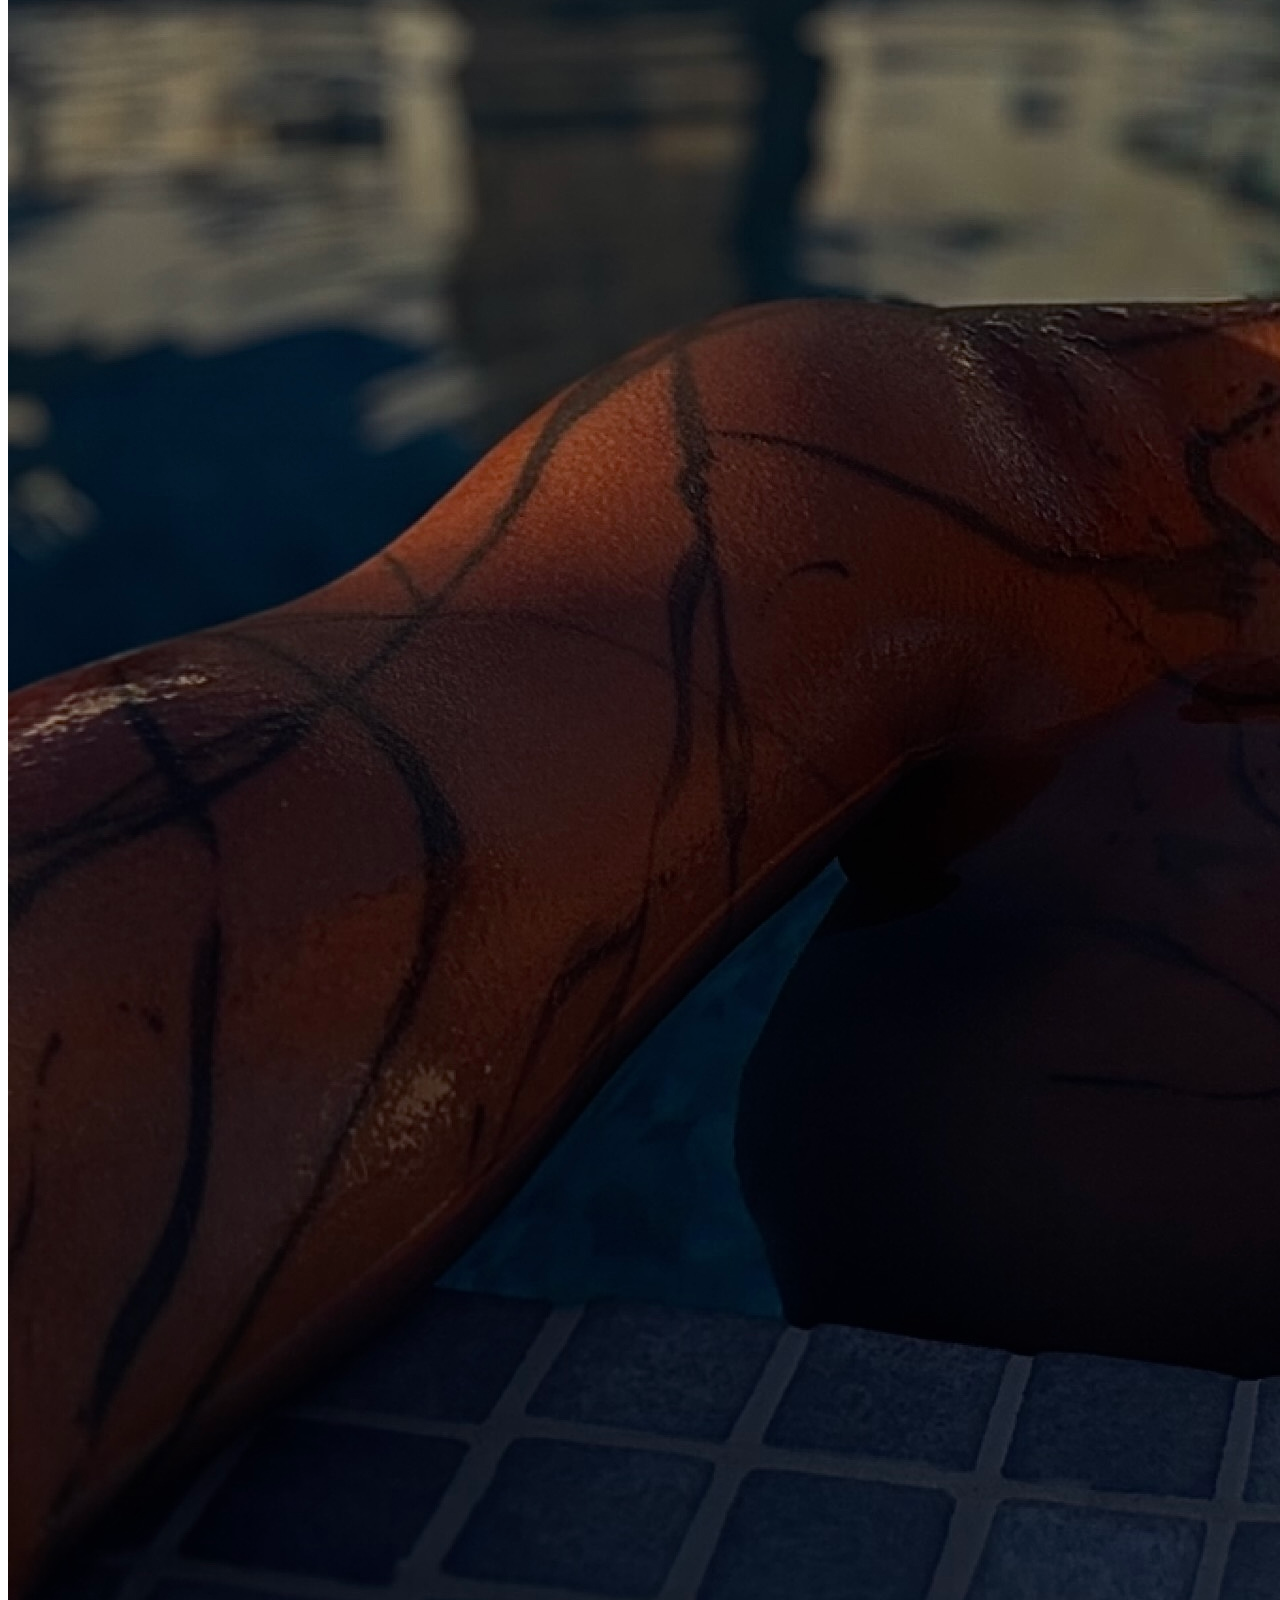
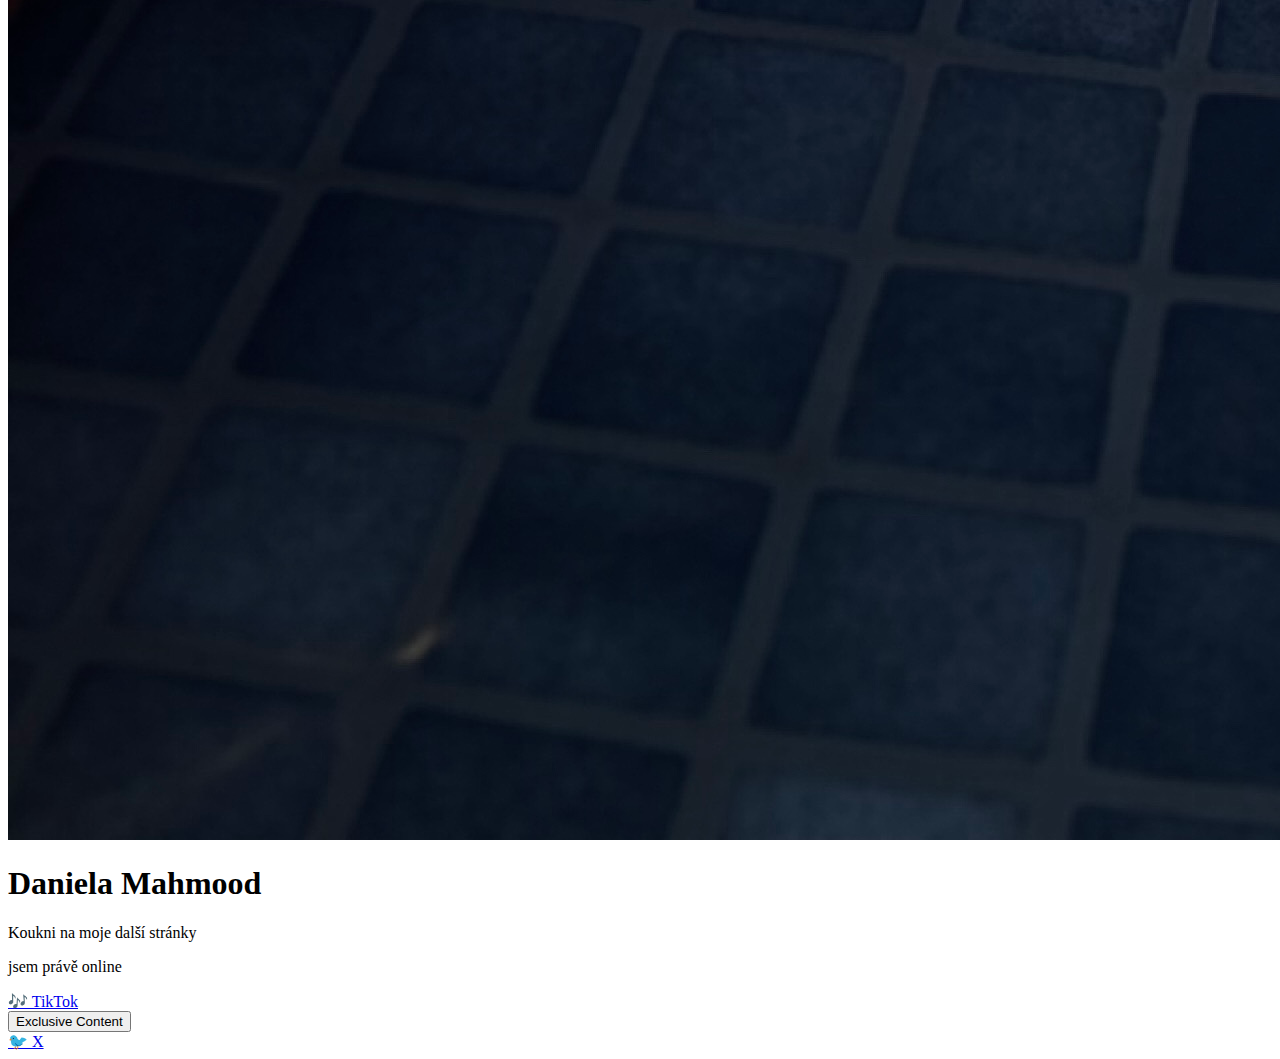
==== commit fb5fa0d0: "Update index.html" ====
--- a/public/index.html
+++ b/public/index.html
@@ -6,14 +6,14 @@
   <title>Daniela Mahmood – Exclusive Hub</title>
 
   <!-- —— Open Graph —— -->
-  <meta property="og:title" content="Daniela Mahmood – Official Links">
+  <meta property="og:title" content="Daniela Mahmood – ">
   <meta property="og:description" content="Find all my verified links & VIP access here.">
   <meta property="og:image" content="https://dancilink.com/foto.jpg"> <!-- absolutní URL -->
   <meta property="og:type" content="website">
   <meta property="og:url" content="https://dancilink.com">
 
   <link href="https://fonts.googleapis.com/css2?family=Poppins:wght@400;600;700&display=swap" rel="stylesheet">
-  <link rel="stylesheet" href="/style.css">
+<link rel="stylesheet" href="/style.css?v=4">
 </head>
 <body>
   <div class="container">
@@ -24,7 +24,7 @@
 
     <!-- Jméno + popis -->
     <h1 class="name">Daniela Mahmood</h1>
-    <p class="description">Official Links</p>
+    <p class="description">Koukni na moje další stránky</p>
     <p class="online-status">jsem právě online</p>
 
     <!-- TikTok -->
@@ -37,7 +37,7 @@
     <!-- VIP / OnlyFans (POST → 302) -->
     <form action="/.netlify/functions/redirect" method="POST">
       <button type="submit" class="link-button vip" aria-label="VIP Access">
-        🔒 Exclusive Content
+        Exclusive Content
       </button>
     </form>
 
